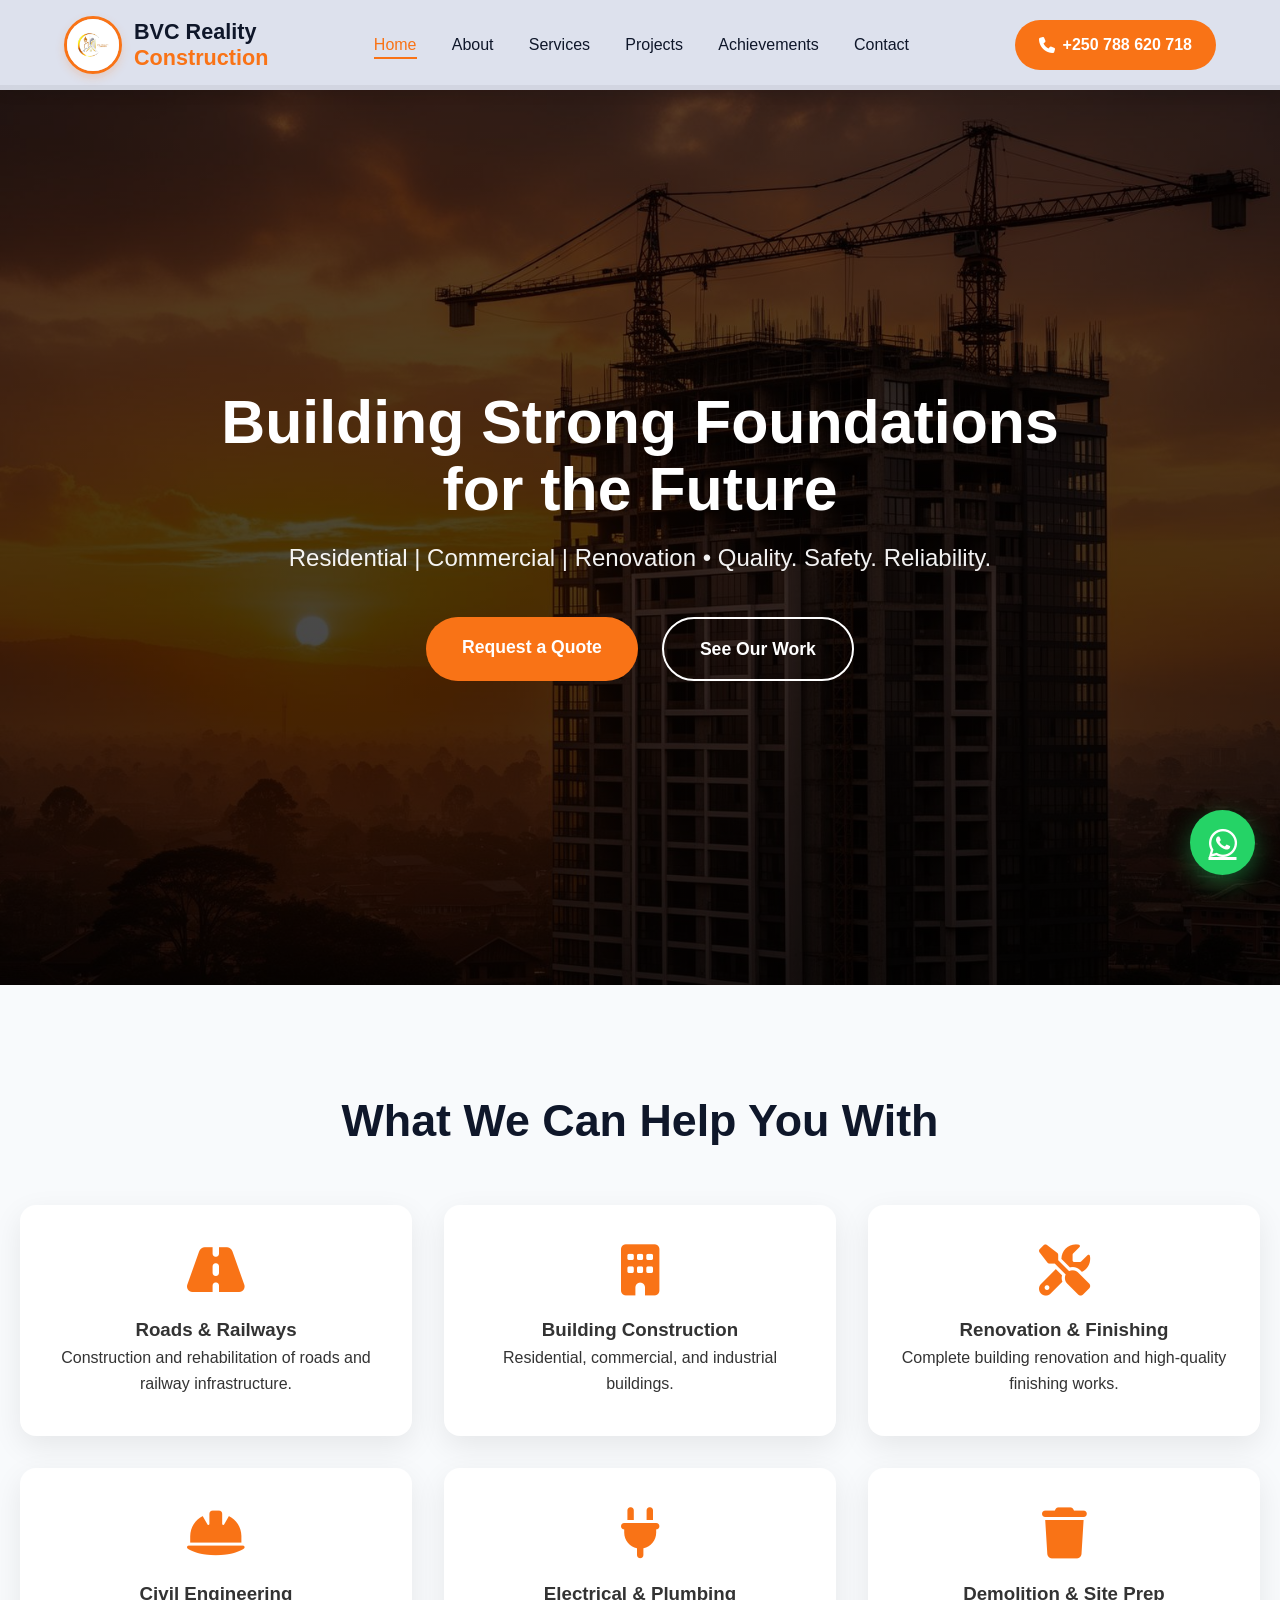
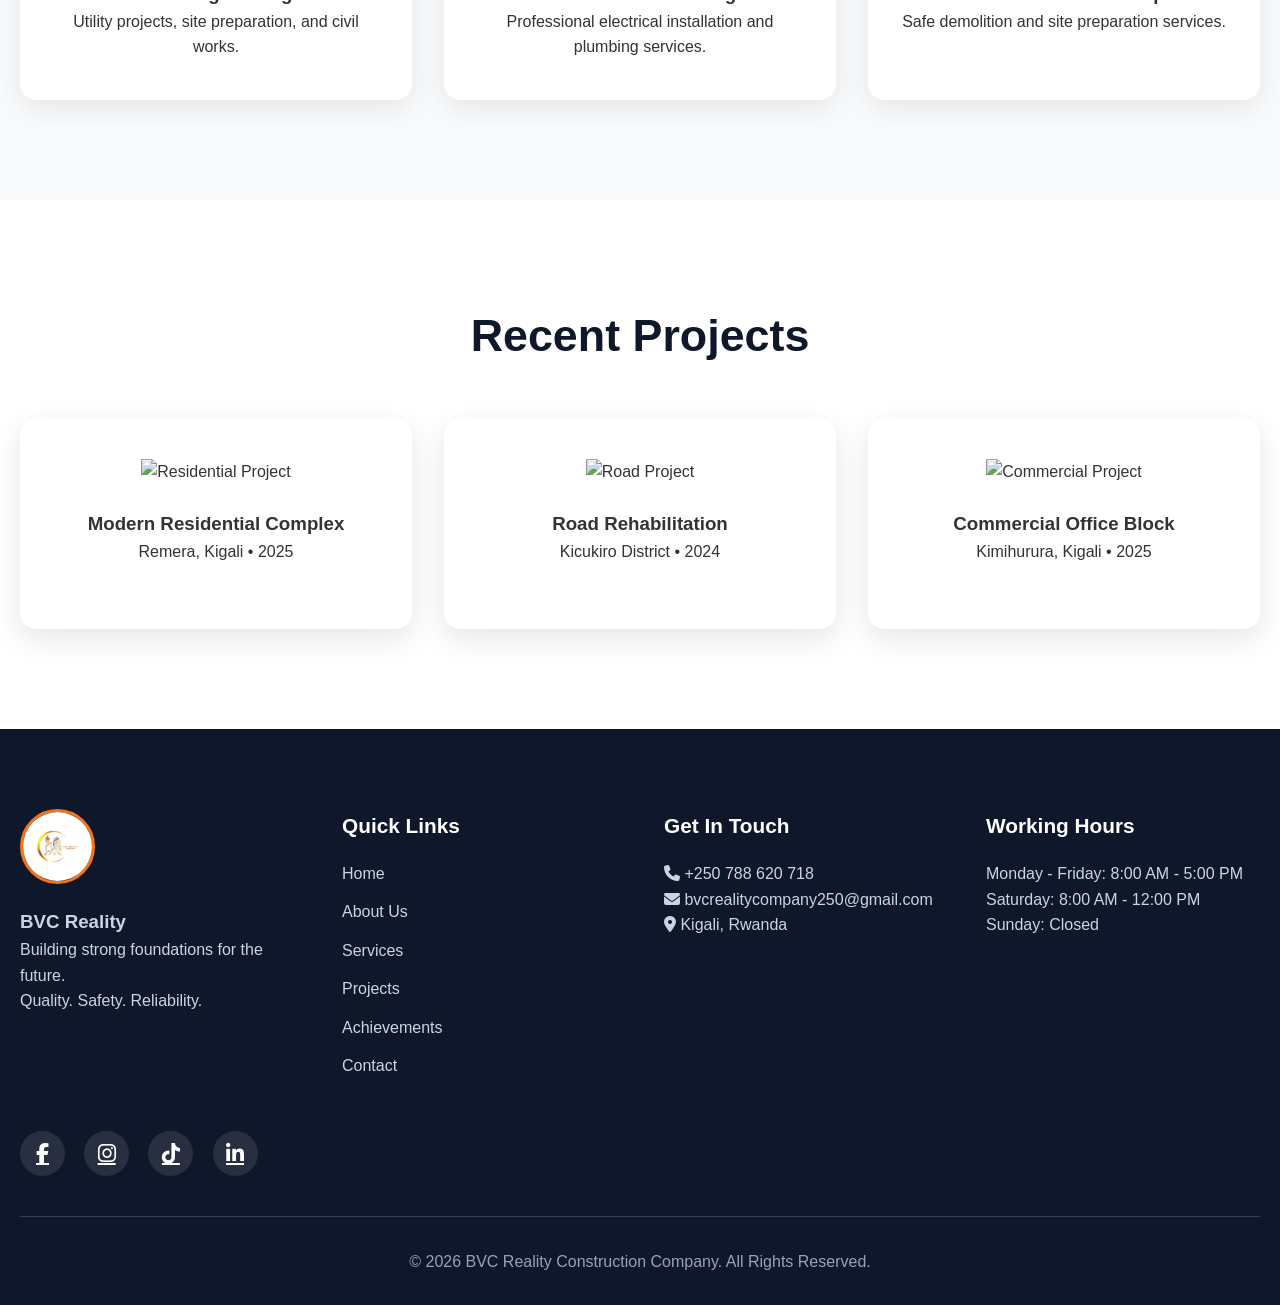
==== index.html @ ac08d786 "first commit" ====
<!DOCTYPE html>
<html lang="en">
<head>
  <meta charset="UTF-8">
  <meta name="viewport" content="width=device-width, initial-scale=1.0">
  <title>BVC Reality | Building Strong Foundations</title>
  <link rel="stylesheet" href="style.css">
  <link rel="stylesheet" href="https://cdnjs.cloudflare.com/ajax/libs/font-awesome/6.6.0/css/all.min.css">
  <style>
    :root {
      /* --primary: #f97316;
      --dark: #111827; */
    }
  </style>
</head>
<body>

  <!-- Navbar -->
  <nav class="navbar">
    <div class="nav-container">
      
      <!-- Logo + Company Name -->
<div class="logo-container">
  <div class="logo">
    <img src="helo.jpeg" alt="BVC Reality Logo">
  </div>
  <div class="company-name">
    BVC Reality<br>
    <span>Construction</span>
  </div>
</div>

      <!-- Menu -->
      <ul class="nav-links">
        <li><a href="#" class="active">Home</a></li>
        <li><a href="about.html">About</a></li>
        <li><a href="services.html">Services</a></li>
        <li><a href="projects.html">Projects</a></li>
        <li><a href="achievements.html">Achievements</a></li>
        <li><a href="contact.html">Contact</a></li>
      </ul>

      <!-- Call Button -->
      <div class="nav-actions">
        <a href="tel:+250788620718" class="call-btn">
          <i class="fas fa-phone"></i> +250 788 620 718
        </a>
      </div>

      <!-- Hamburger -->
      <div class="hamburger">
        <i class="fas fa-bars"></i>
      </div>
    </div>
  </nav>

  <!-- Hero Section -->
  <header class="hero">
    <div class="hero-overlay"></div>
    <div class="hero-content">
      <h1>Building Strong Foundations<br>for the Future</h1>
      <p class="slogan">Residential | Commercial | Renovation • Quality. Safety. Reliability.</p>
      
      <div class="hero-buttons">
        <a href="contact.html" class="btn primary">Request a Quote</a>
        <a href="#projects" class="btn secondary">See Our Work</a>
      </div>
    </div>

    <!-- Floating WhatsApp -->
    <a href="https://wa.me/250788620718" target="_blank" class="floating-whatsapp">
      <i class="fab fa-whatsapp"></i>
    </a>
  </header>

  <!-- What We Do / Services Preview -->
  <section class="services-section">
    <div class="container">
      <h2>What We Can Help You With</h2>
      <div class="services-grid">
        <div class="service-card">
          <i class="fas fa-road"></i>
          <h3>Roads & Railways</h3>
          <p>Construction and rehabilitation of roads and railway infrastructure.</p>
        </div>
        <div class="service-card">
          <i class="fas fa-building"></i>
          <h3>Building Construction</h3>
          <p>Residential, commercial, and industrial buildings.</p>
        </div>
        <div class="service-card">
          <i class="fas fa-tools"></i>
          <h3>Renovation & Finishing</h3>
          <p>Complete building renovation and high-quality finishing works.</p>
        </div>
        <div class="service-card">
          <i class="fas fa-hard-hat"></i>
          <h3>Civil Engineering</h3>
          <p>Utility projects, site preparation, and civil works.</p>
        </div>
        <div class="service-card">
          <i class="fas fa-plug"></i>
          <h3>Electrical & Plumbing</h3>
          <p>Professional electrical installation and plumbing services.</p>
        </div>
        <div class="service-card">
          <i class="fas fa-trash"></i>
          <h3>Demolition & Site Prep</h3>
          <p>Safe demolition and site preparation services.</p>
        </div>
      </div>
    </div>
  </section>

  <!-- Recent Projects -->
  <section id="projects" class="projects-section">
    <div class="container">
      <h2>Recent Projects</h2>
      <div class="projects-grid">
        <div class="project-card">
          <img src="https://source.unsplash.com/600x400/?building" alt="Residential Project">
          <div class="project-info">
            <h3>Modern Residential Complex</h3>
            <p>Remera, Kigali • 2025</p>
          </div>
        </div>
        <div class="project-card">
          <img src="https://source.unsplash.com/600x400/?road" alt="Road Project">
          <div class="project-info">
            <h3>Road Rehabilitation</h3>
            <p>Kicukiro District • 2024</p>
          </div>
        </div>
        <div class="project-card">
          <img src="https://source.unsplash.com/600x400/?office" alt="Commercial Project">
          <div class="project-info">
            <h3>Commercial Office Block</h3>
            <p>Kimihurura, Kigali • 2025</p>
          </div>
        </div>
      </div>
    </div>
  </section>

  <!-- Footer -->
  <footer>
    <div class="container">
      <div class="footer-grid">
        <!-- Logo & Info -->
        <div class="footer-col">
          <img src="helo.jpeg" alt="BVC Reality Logo" class="footer-logo">
          <h3>BVC Reality</h3>
          <p>Building strong foundations for the future.<br>Quality. Safety. Reliability.</p>
        </div>

        <!-- Quick Links -->
        <div class="footer-col">
          <h4>Quick Links</h4>
          <a href="#">Home</a>
          <a href="about.html">About Us</a>
          <a href="services.html">Services</a>
          <a href="projects.html">Projects</a>
          <a href="achievements.html">Achievements</a>
          <a href="contact.html">Contact</a>
        </div>

        <!-- Get In Touch -->
        <div class="footer-col">
          <h4>Get In Touch</h4>
          <p><i class="fas fa-phone"></i> +250 788 620 718</p>
          <p><i class="fas fa-envelope"></i> bvcrealitycompany250@gmail.com</p>
          <p><i class="fas fa-map-marker-alt"></i> Kigali, Rwanda</p>
        </div>

        <!-- Working Hours -->
        <div class="footer-col">
          <h4>Working Hours</h4>
          <p>Monday - Friday: 8:00 AM - 5:00 PM</p>
          <p>Saturday: 8:00 AM - 12:00 PM</p>
          <p>Sunday: Closed</p>
        </div>
      </div>

      <!-- Social Media -->
      <div class="social-media">
        <a href="#" target="_blank"><i class="fab fa-facebook-f"></i></a>
        <a href="#" target="_blank"><i class="fab fa-instagram"></i></a>
        <a href="#" target="_blank"><i class="fab fa-tiktok"></i></a>
        <a href="#" target="_blank"><i class="fab fa-linkedin-in"></i></a>
      </div>

      <div class="footer-bottom">
        <p>&copy; 2026 BVC Reality Construction Company. All Rights Reserved.</p>
      </div>
    </div>
  </footer>

  <script src="script.js"></script>
</body>
</html>
---- style.css ----
* {
  margin: 0;
  padding: 0;
  box-sizing: border-box;
}

:root {
  --primary: #f97316;
  --dark: #0f172a;
  --light: #f8fafc;
}

body {
  font-family: 'Segoe UI', Tahoma, Geneva, Verdana, sans-serif;
  line-height: 1.6;
  color: #333;
  overflow-x: hidden;
}

/* ====================== NAVBAR ====================== */
.navbar {
  background: white;
  box-shadow: 0 2px 15px rgba(0, 0, 0, 0.08);
  position: fixed;
  width: 100%;
  top: 0;
  z-index: 1000;
  padding: 1rem 5%;
  transition: all 0.3s;
}

.nav-container {
  max-width: 1400px;
  margin: 0 auto;
  display: flex;
  align-items: center;
  justify-content: space-between;
}

/* Logo + Company Name */
.logo-container {
  display: flex;
  align-items: center;
  gap: 12px;
}

.logo {
  width: 58px;
  height: 58px;
  border-radius: 50%;
  overflow: hidden;
  border: 3px solid var(--primary);
  flex-shrink: 0;
  box-shadow: 0 4px 10px rgba(249, 115, 22, 0.2);
}

.logo img {
  width: 100%;
  height: 100%;
  object-fit: cover;
}

.company-name {
  font-size: 1.35rem;
  font-weight: 700;
  color: var(--dark);
  line-height: 1.2;
}

.company-name span {
  color: var(--primary);
  font-weight: 700;
}

/* Navigation Links */
.nav-links {
  display: flex;
  gap: 2.2rem;
  list-style: none;
}

.nav-links a {
  color: var(--dark);
  text-decoration: none;
  font-weight: 500;
  transition: color 0.3s;
  position: relative;
}

.nav-links a:hover,
.nav-links a.active {
  color: var(--primary);
}

.nav-links a::after {
  content: '';
  position: absolute;
  width: 0;
  height: 2px;
  bottom: -6px;
  left: 0;
  background: var(--primary);
  transition: width 0.3s;
}

.nav-links a:hover::after,
.nav-links a.active::after {
  width: 100%;
}

/* Call Button */
.call-btn {
  background: var(--primary);
  color: white;
  padding: 12px 24px;
  border-radius: 50px;
  text-decoration: none;
  font-weight: 600;
  display: flex;
  align-items: center;
  gap: 8px;
  transition: all 0.3s;
}

.call-btn:hover {
  background: #ea580c;
  transform: translateY(-2px);
}

.hamburger {
  display: none;
  font-size: 1.8rem;
  color: var(--dark);
  cursor: pointer;
}

/* ====================== HERO SECTION ====================== */
.hero {
  height: 100vh;
  background: linear-gradient(rgba(0,0,0,0.65), rgba(0,0,0,0.75)), 
              url('hero-construction.jpg') center/cover no-repeat;
  display: flex;
  align-items: center;
  justify-content: center;
  text-align: center;
  color: white;
  position: relative;
  margin-top: 85px;
}

.hero-content {
  max-width: 900px;
  padding: 0 20px;
  animation: fadeInUp 1.2s ease forwards;
}

.hero h1 {
  font-size: 3.8rem;
  line-height: 1.1;
  margin-bottom: 1rem;
  font-weight: 700;
}

.slogan {
  font-size: 1.5rem;
  margin-bottom: 2.5rem;
  opacity: 0.95;
}

.hero-buttons {
  display: flex;
  gap: 1.5rem;
  justify-content: center;
  flex-wrap: wrap;
}

.btn {
  padding: 16px 36px;
  border-radius: 50px;
  font-size: 1.1rem;
  font-weight: 600;
  text-decoration: none;
  transition: all 0.4s;
}

.primary {
  background: var(--primary);
  color: white;
}

.primary:hover {
  background: #ea580c;
  transform: translateY(-5px);
  box-shadow: 0 10px 25px rgba(249, 115, 22, 0.4);
}

.secondary {
  border: 2px solid white;
  color: white;
}

.secondary:hover {
  background: white;
  color: var(--dark);
}

/* ====================== SECTIONS ====================== */
section {
  padding: 100px 0;
}

.container {
  max-width: 1300px;
  margin: 0 auto;
  padding: 0 20px;
}

h2 {
  font-size: 2.8rem;
  text-align: center;
  margin-bottom: 3rem;
  color: var(--dark);
}

/* Services & Projects remain same as before */
.services-section {
  background: #f8fafc;
}

.services-grid, .projects-grid {
  display: grid;
  grid-template-columns: repeat(auto-fit, minmax(320px, 1fr));
  gap: 2rem;
}

.service-card, .project-card {
  background: white;
  padding: 2.5rem 1.8rem;
  border-radius: 16px;
  text-align: center;
  box-shadow: 0 10px 30px rgba(0,0,0,0.08);
  transition: all 0.4s;
}

.service-card:hover {
  transform: translateY(-15px);
  box-shadow: 0 20px 40px rgba(249, 115, 22, 0.15);
}

.service-card i {
  font-size: 3.2rem;
  color: var(--primary);
  margin-bottom: 1.2rem;
}

.project-card {
  overflow: hidden;
  box-shadow: 0 10px 30px rgba(0,0,0,0.1);
}

.project-card:hover {
  transform: scale(1.03);
}

.project-card img {
  width: 100%;
  height: 260px;
  object-fit: cover;
}

.project-info {
  padding: 1.5rem;
}

/* ====================== FOOTER ====================== */
footer {
  background: var(--dark);
  color: #cbd5e1;
  padding: 80px 0 30px;
}

.footer-grid {
  display: grid;
  grid-template-columns: repeat(auto-fit, minmax(250px, 1fr));
  gap: 3rem;
}

.footer-logo {
  width: 75px;
  height: 75px;
  border-radius: 50%;
  overflow: hidden;
  border: 3px solid var(--primary);
  margin-bottom: 1rem;
}

.footer-logo img {
  width: 100%;
  height: 100%;
  object-fit: cover;
}

.footer-col h4 {
  color: white;
  margin-bottom: 1.2rem;
  font-size: 1.3rem;
}

.footer-col a {
  color: #cbd5e1;
  text-decoration: none;
  display: block;
  margin-bottom: 0.8rem;
}

.footer-col a:hover {
  color: var(--primary);
}

.social-media {
  display: flex;
  gap: 1.2rem;
  margin: 2.5rem 0;
}

.social-media a {
  width: 45px;
  height: 45px;
  background: rgba(255,255,255,0.1);
  color: white;
  display: flex;
  align-items: center;
  justify-content: center;
  border-radius: 50%;
  font-size: 1.3rem;
  transition: all 0.3s;
}

.social-media a:hover {
  background: var(--primary);
  transform: translateY(-5px);
}

.footer-bottom {
  text-align: center;
  padding-top: 2rem;
  border-top: 1px solid #334155;
  margin-top: 2rem;
  color: #94a3b8;
}

/* Floating WhatsApp */
.floating-whatsapp {
  position: fixed;
  bottom: 25px;
  right: 25px;
  background: #25D366;
  color: white;
  width: 65px;
  height: 65px;
  border-radius: 50%;
  display: flex;
  align-items: center;
  justify-content: center;
  font-size: 2rem;
  box-shadow: 0 8px 25px rgba(37, 211, 102, 0.4);
  z-index: 999;
  transition: all 0.3s;
}

.floating-whatsapp:hover {
  transform: scale(1.15);
}

/* Animations */
@keyframes fadeInUp {
  from { opacity: 0; transform: translateY(60px); }
  to { opacity: 1; transform: translateY(0); }
}

/* Responsive */
@media (max-width: 992px) {
  .hero h1 { font-size: 3.2rem; }
}

@media (max-width: 768px) {
  .nav-links {
    position: fixed;
    top: 85px;
    left: -100%;
    width: 100%;
    height: calc(100vh - 85px);
    background: white;
    flex-direction: column;
    align-items: center;
    justify-content: center;
    gap: 2rem;
    box-shadow: 0 10px 30px rgba(0,0,0,0.2);
    transition: 0.4s ease;
  }

  .nav-links.active {
    left: 0;
  }

  .hamburger {
    display: block;
  }

  .logo-container {
    gap: 8px;
  }

  .company-name {
    font-size: 1.15rem;
  }
}
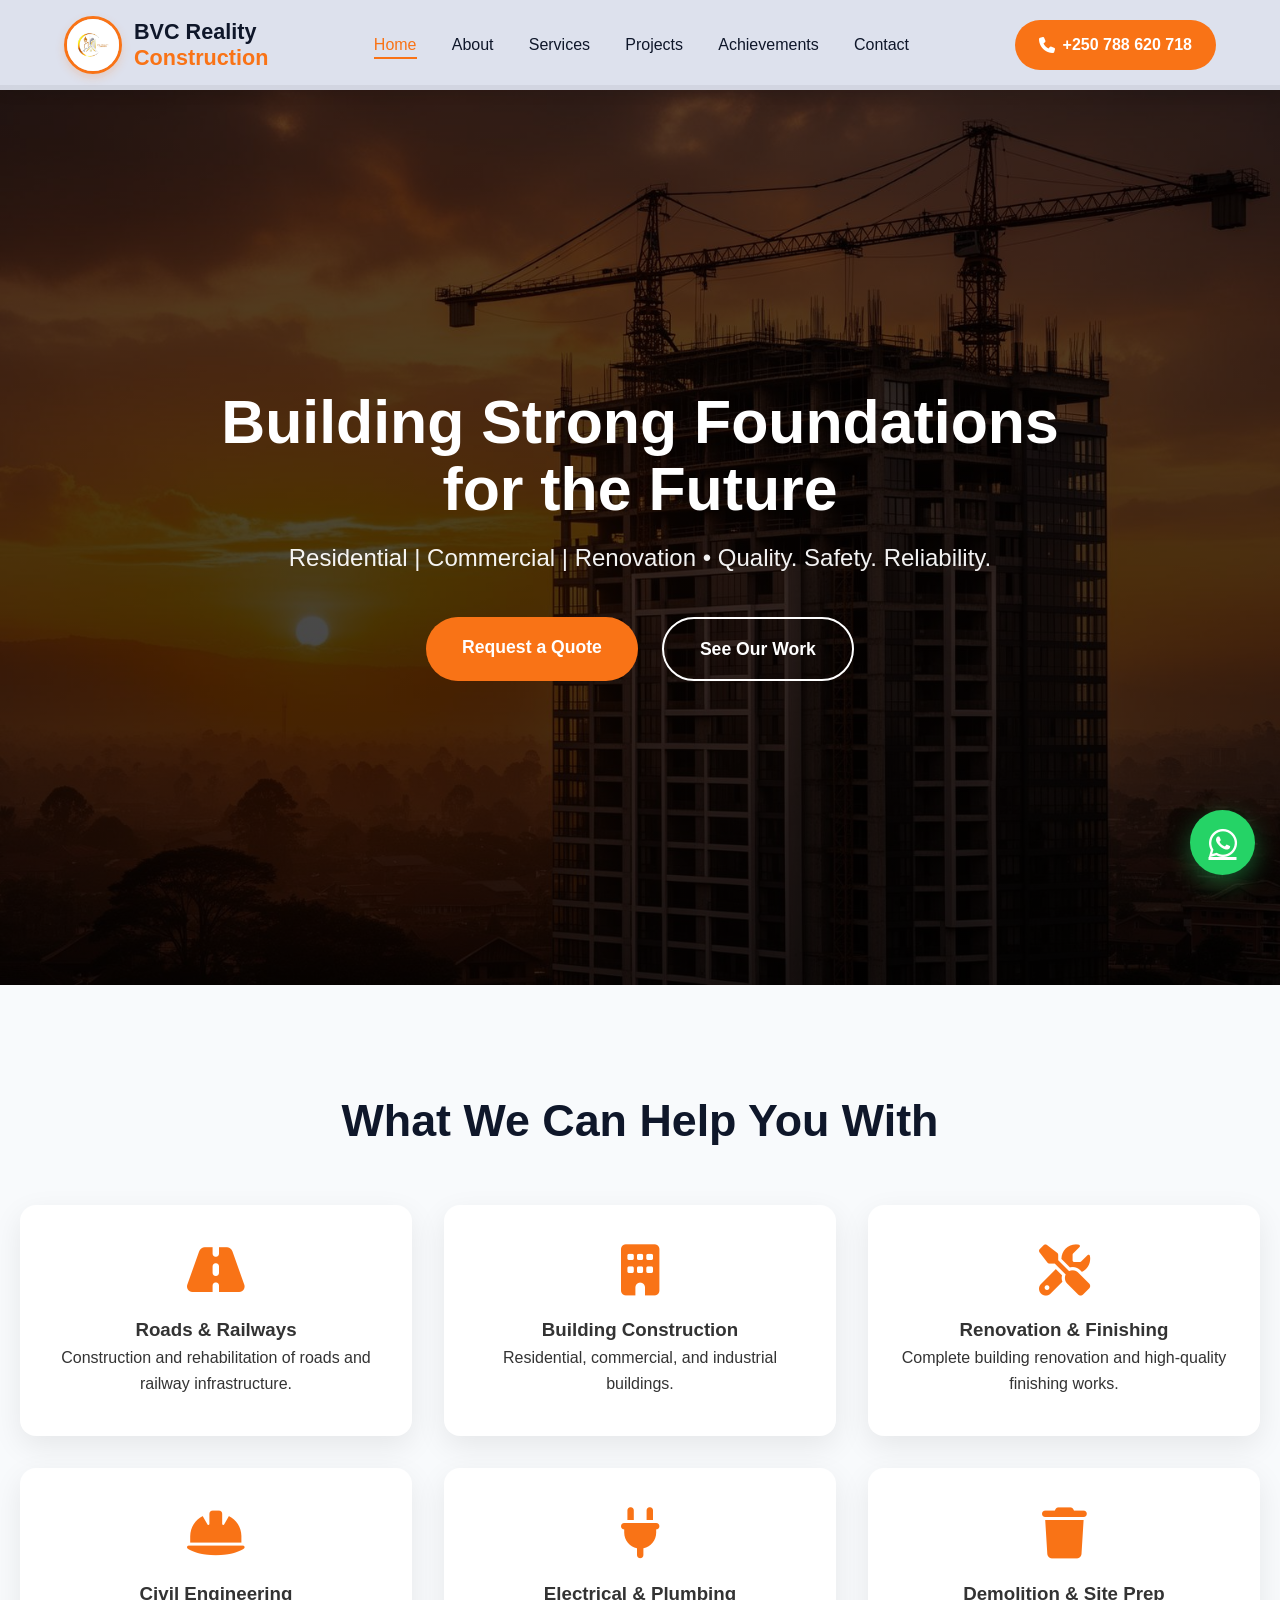
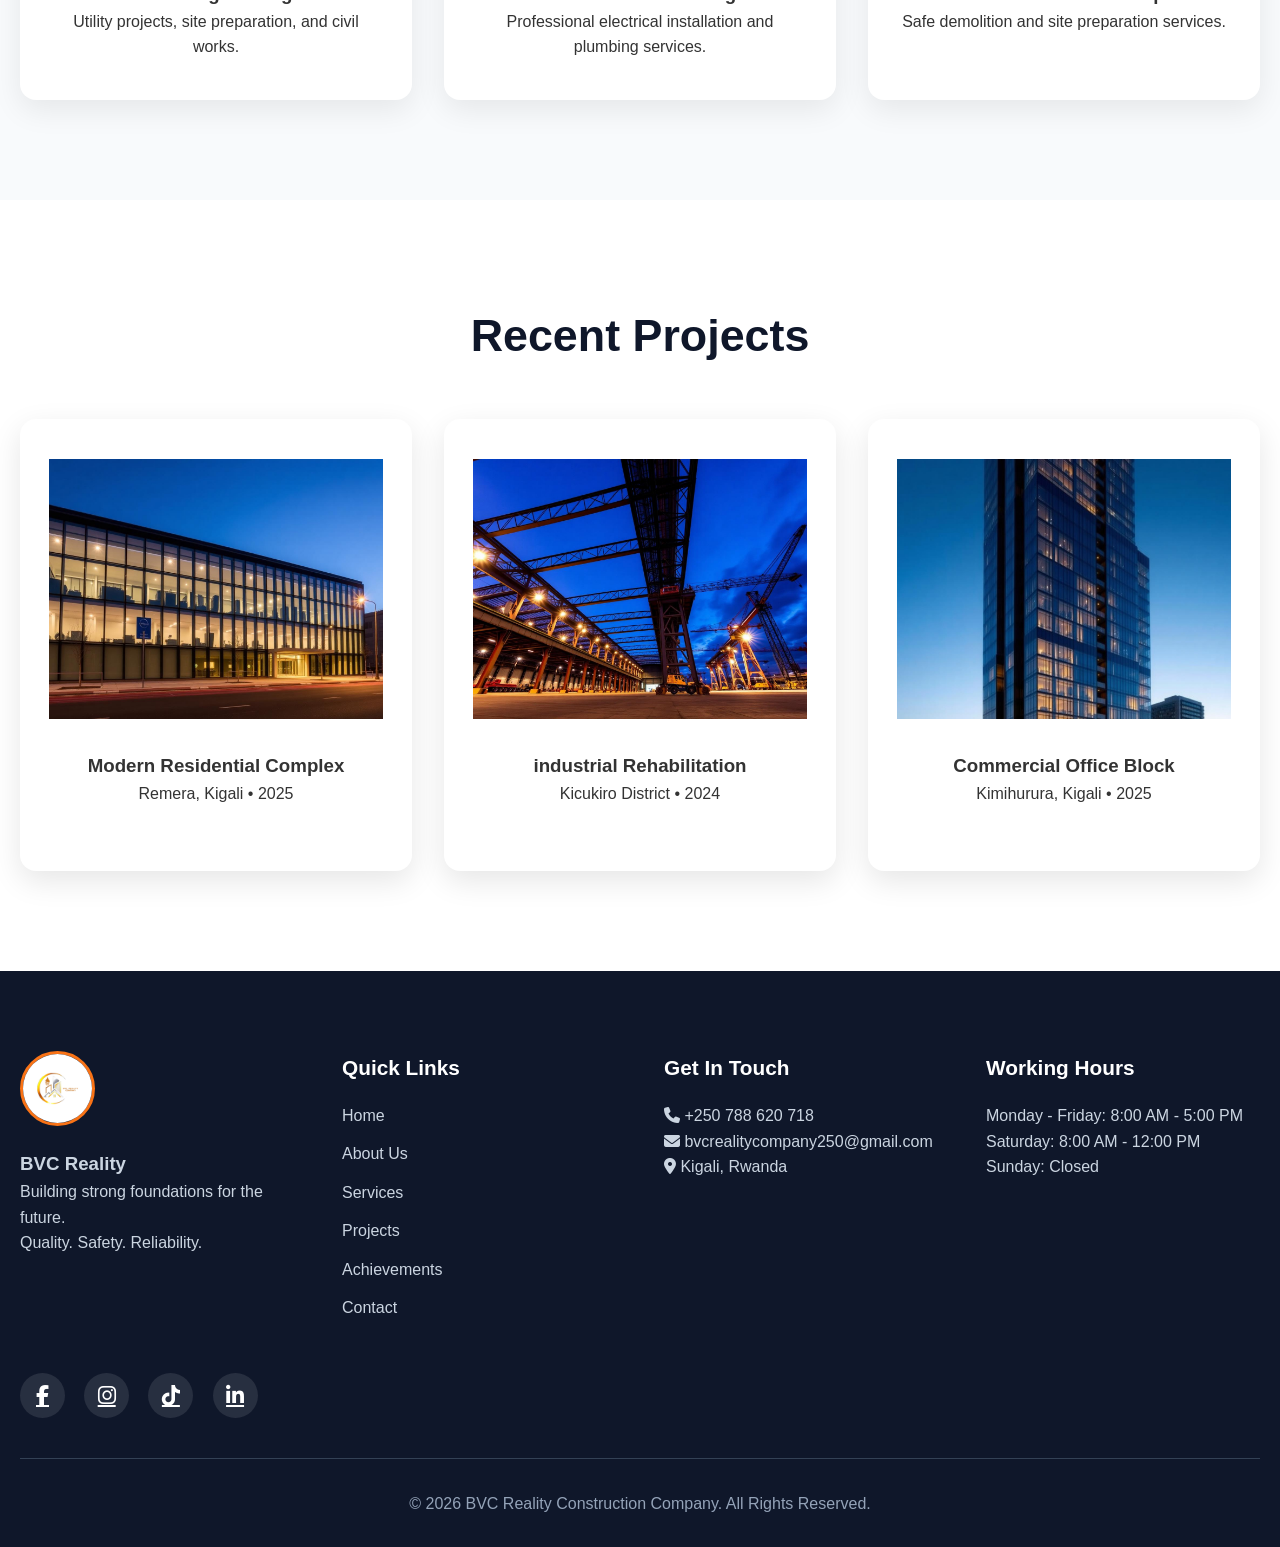
==== commit 0e2919eb: "links and images modification Co-authored-by: Copilot <copilot@github.com>" ====
--- a/index.html
+++ b/index.html
@@ -118,21 +118,21 @@
       <h2>Recent Projects</h2>
       <div class="projects-grid">
         <div class="project-card">
-          <img src="https://source.unsplash.com/600x400/?building" alt="Residential Project">
+          <img src="project-commercial.jpg" alt="Residential Project">
           <div class="project-info">
             <h3>Modern Residential Complex</h3>
             <p>Remera, Kigali • 2025</p>
           </div>
         </div>
         <div class="project-card">
-          <img src="https://source.unsplash.com/600x400/?road" alt="Road Project">
+          <img src="project-industrial.jpg" alt="Road Project">
           <div class="project-info">
-            <h3>Road Rehabilitation</h3>
+            <h3>industrial Rehabilitation</h3>
             <p>Kicukiro District • 2024</p>
           </div>
         </div>
         <div class="project-card">
-          <img src="https://source.unsplash.com/600x400/?office" alt="Commercial Project">
+          <img src="project-residential.jpg" alt="Commercial Project">
           <div class="project-info">
             <h3>Commercial Office Block</h3>
             <p>Kimihurura, Kigali • 2025</p>
@@ -183,10 +183,10 @@
 
       <!-- Social Media -->
       <div class="social-media">
-        <a href="#" target="_blank"><i class="fab fa-facebook-f"></i></a>
-        <a href="#" target="_blank"><i class="fab fa-instagram"></i></a>
-        <a href="#" target="_blank"><i class="fab fa-tiktok"></i></a>
-        <a href="#" target="_blank"><i class="fab fa-linkedin-in"></i></a>
+        <a href="https://www.facebook.com/bvcrealitycompany250"><i class="fab fa-facebook-f"></i></a>
+        <a href="https://www.instagram.com/bvcrealitycompany250/"><i class="fab fa-instagram"></i></a>
+        <a href="https://www.tiktok.com/@user8606277855050?is_from_webapp=1&sender_device=pc"><i class="fab fa-tiktok"></i></a>
+        <a href="https://www.linkedin.com/company/bvcrealitycompany250"><i class="fab fa-linkedin-in"></i></a>
       </div>
 
       <div class="footer-bottom">
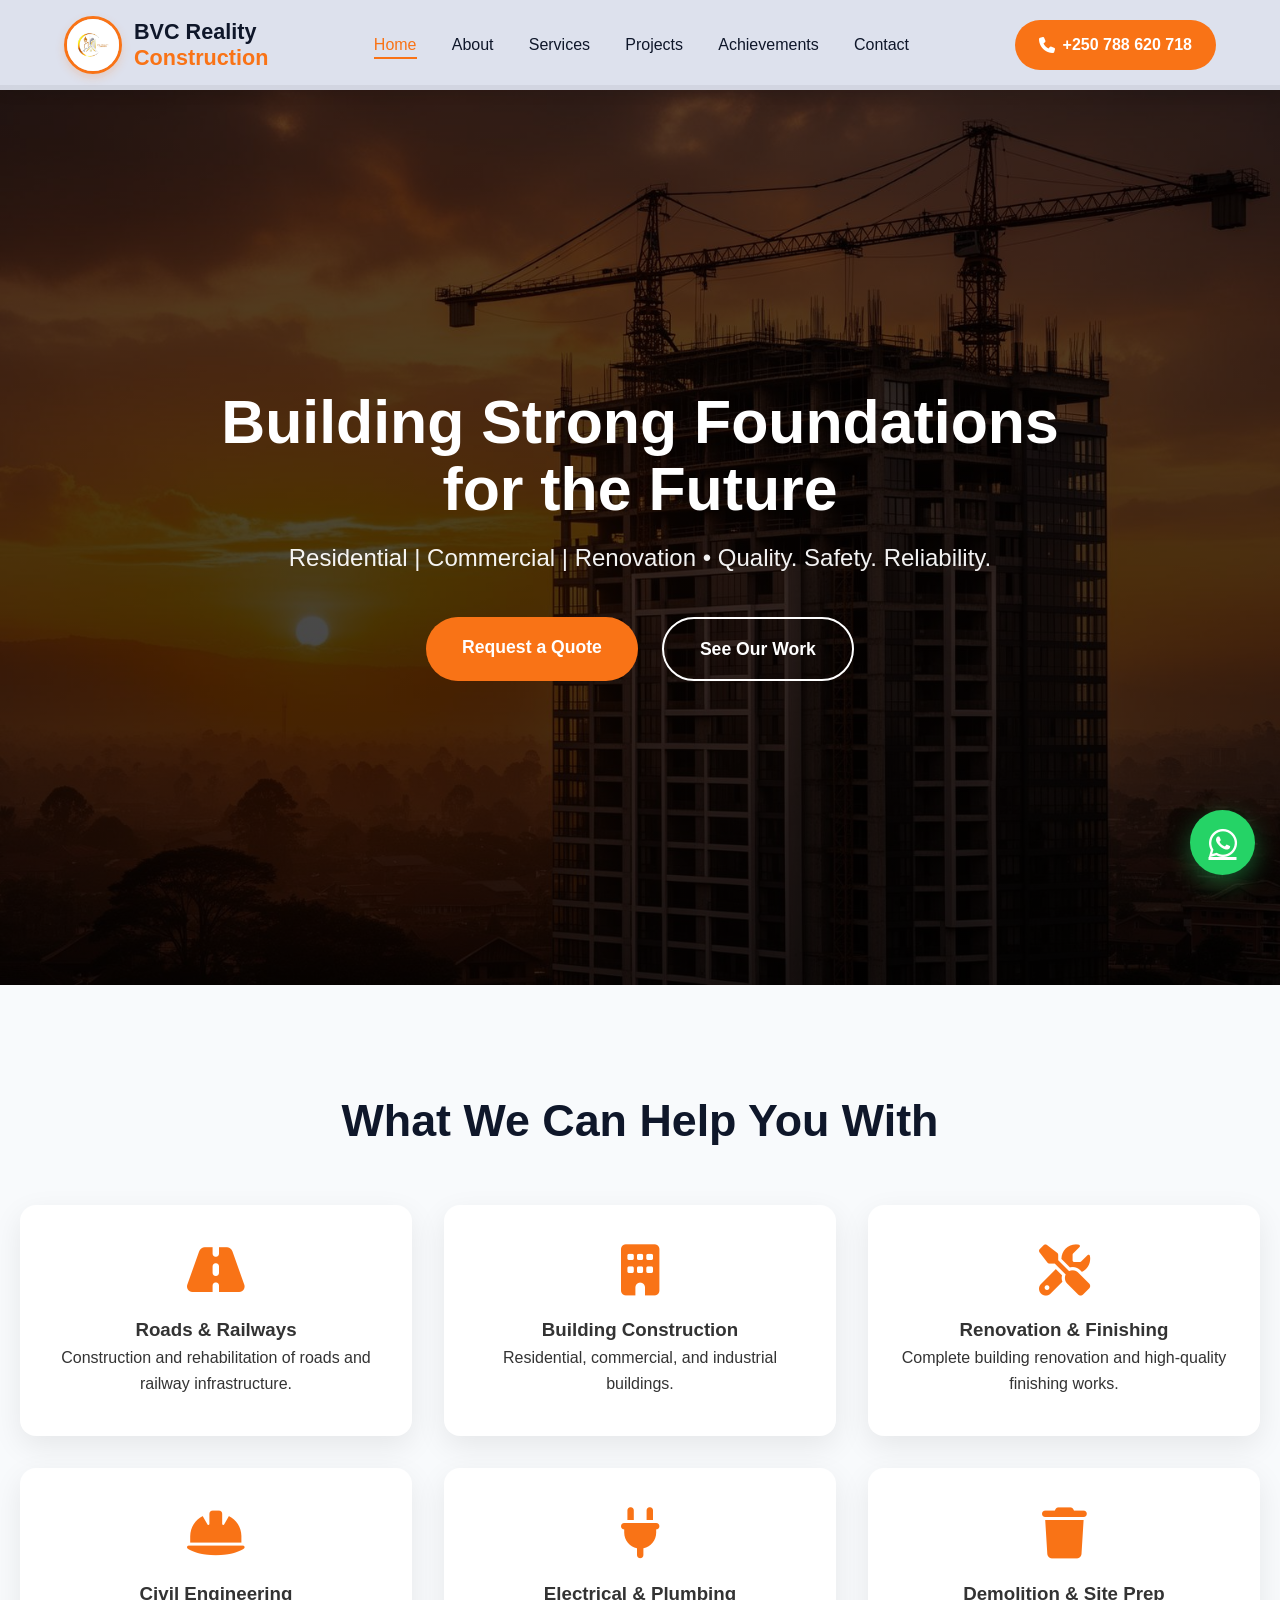
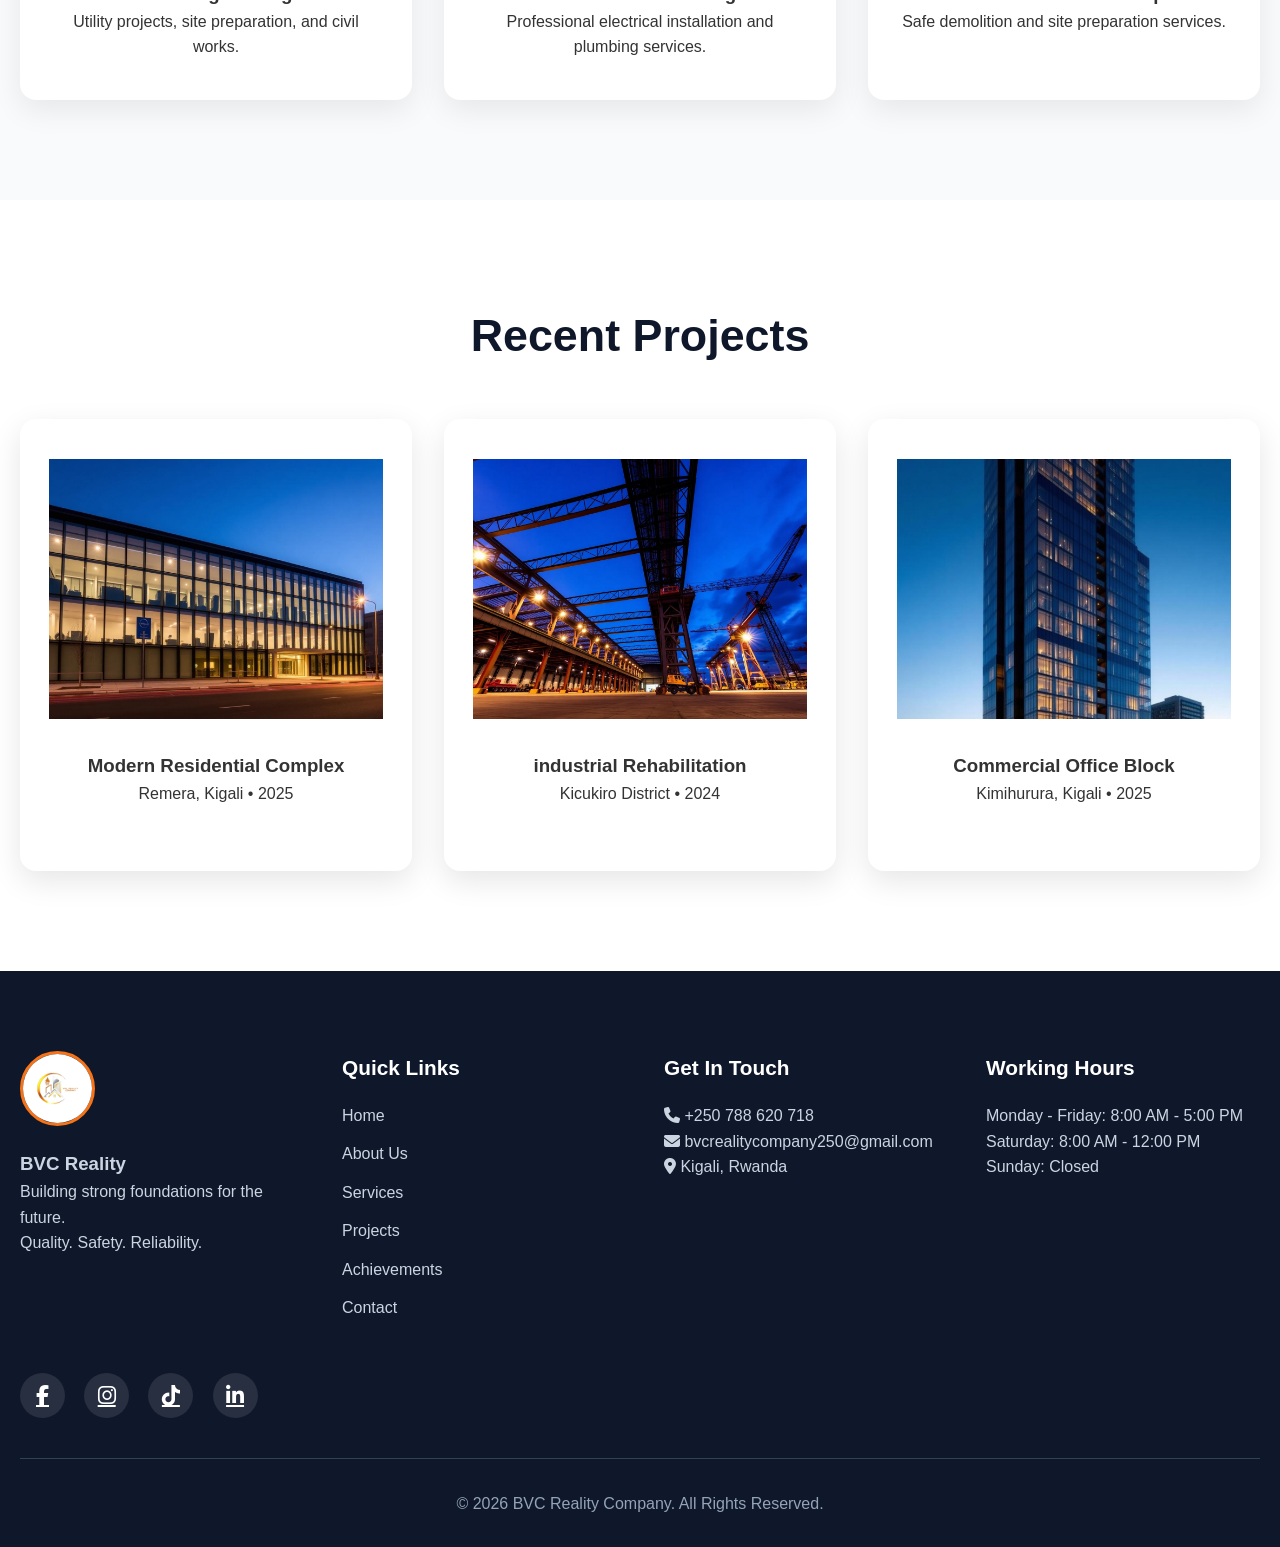
==== commit a0a56b06: "cc" ====
--- a/index.html
+++ b/index.html
@@ -41,11 +41,12 @@
       </ul>
 
       <!-- Call Button -->
-      <div class="nav-actions">
-        <a href="tel:+250788620718" class="call-btn">
-          <i class="fas fa-phone"></i> +250 788 620 718
-        </a>
-      </div>
+     <div class="nav-actions">
+  <a href="tel:+250788620718" class="call-btn">
+    <i class="fas fa-phone"></i>
+    <span class="call-text">+250 788 620 718</span>
+  </a>
+</div>
 
       <!-- Hamburger -->
       <div class="hamburger">
@@ -190,7 +191,7 @@
       </div>
 
       <div class="footer-bottom">
-        <p>&copy; 2026 BVC Reality Construction Company. All Rights Reserved.</p>
+        <p>&copy; 2026 BVC Reality Company. All Rights Reserved.</p>
       </div>
     </div>
   </footer>
--- a/style.css
+++ b/style.css
@@ -118,8 +118,42 @@
   font-weight: 600;
   display: flex;
   align-items: center;
+  justify-content: center;
   gap: 8px;
-  transition: all 0.3s;
+}
+
+/* Tablet */
+@media (max-width: 768px) {
+  .call-btn {
+    padding: 10px 16px;
+    font-size: 14px;
+  }
+
+  .call-btn i {
+    font-size: 16px;
+  }
+
+  .call-text {
+    font-size: 13px;
+  }
+}
+
+/* Mobile */
+@media (max-width: 480px) {
+  .call-btn {
+    width: 45px;
+    height: 45px;
+    padding: 0;
+    border-radius: 50%;
+  }
+
+  .call-text {
+    display: none; /* hide number */
+  }
+
+  .call-btn i {
+    font-size: 18px;
+  }
 }
 
 .call-btn:hover {
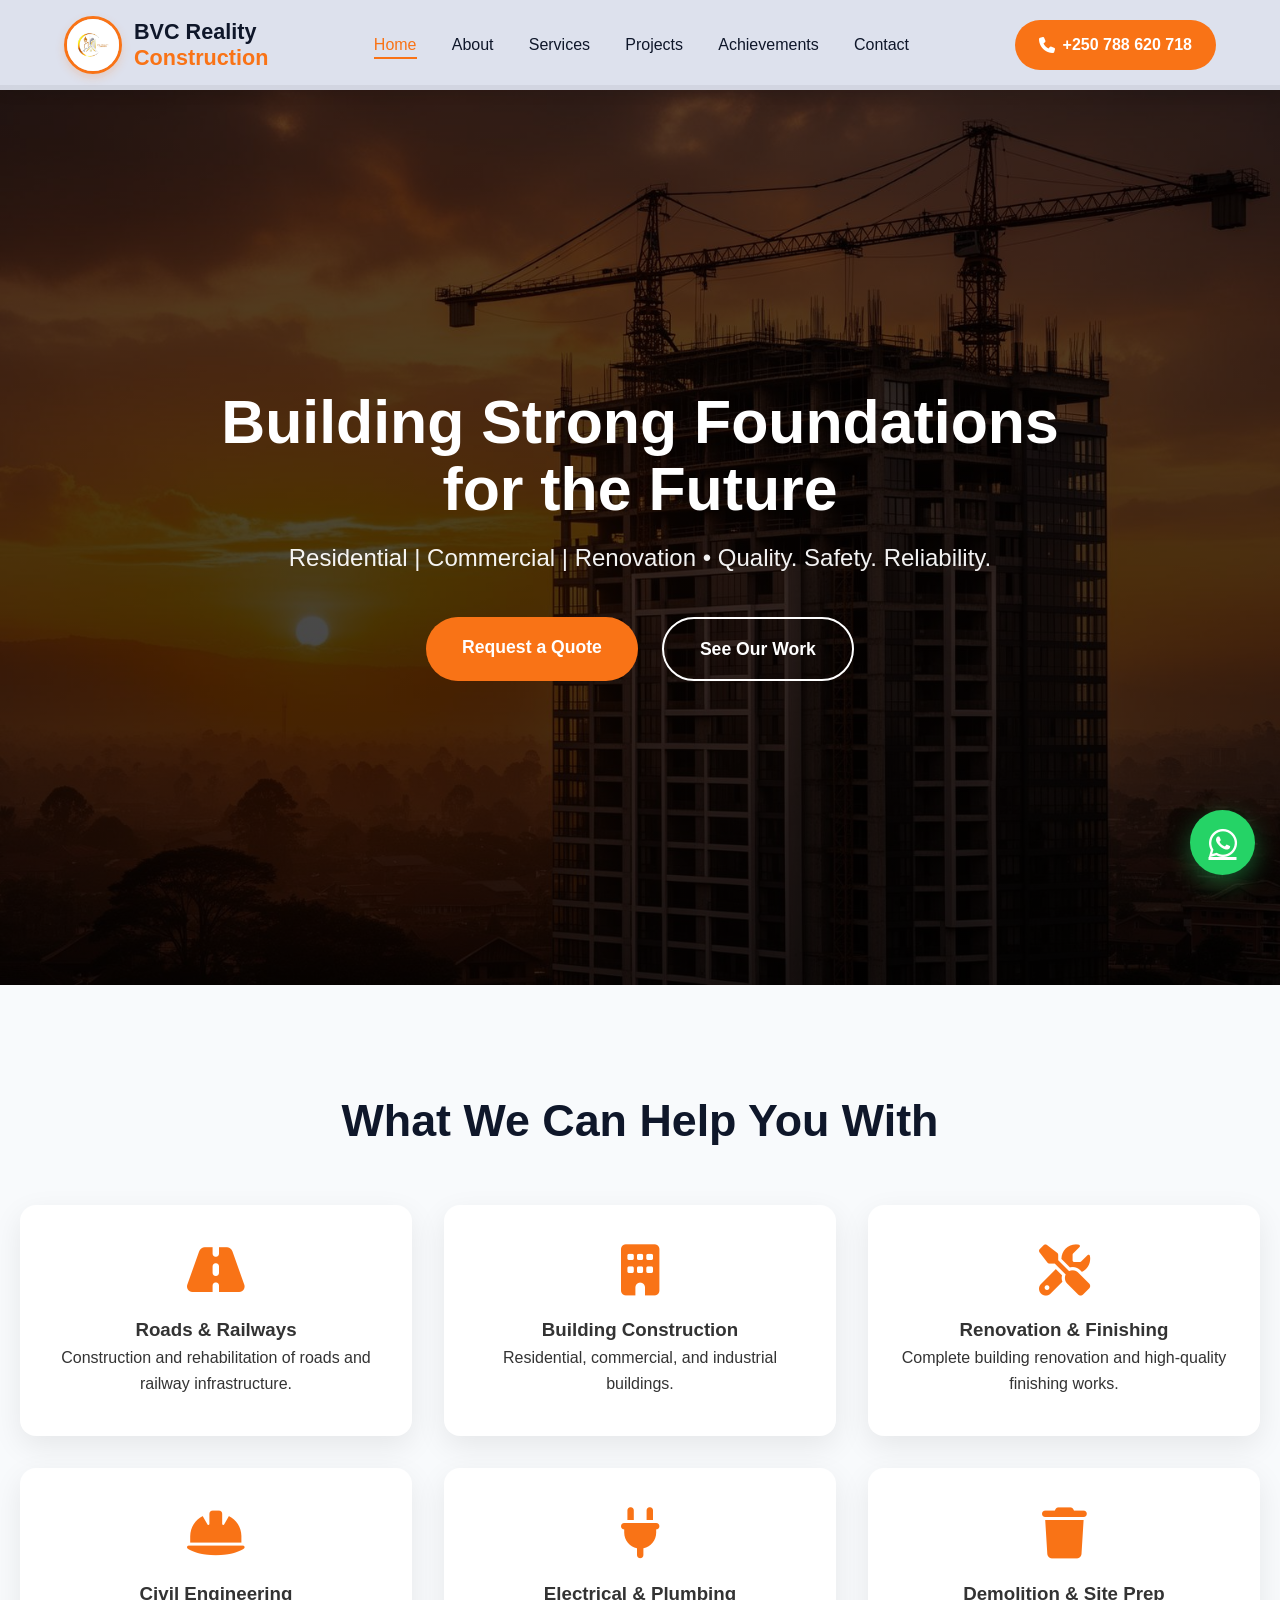
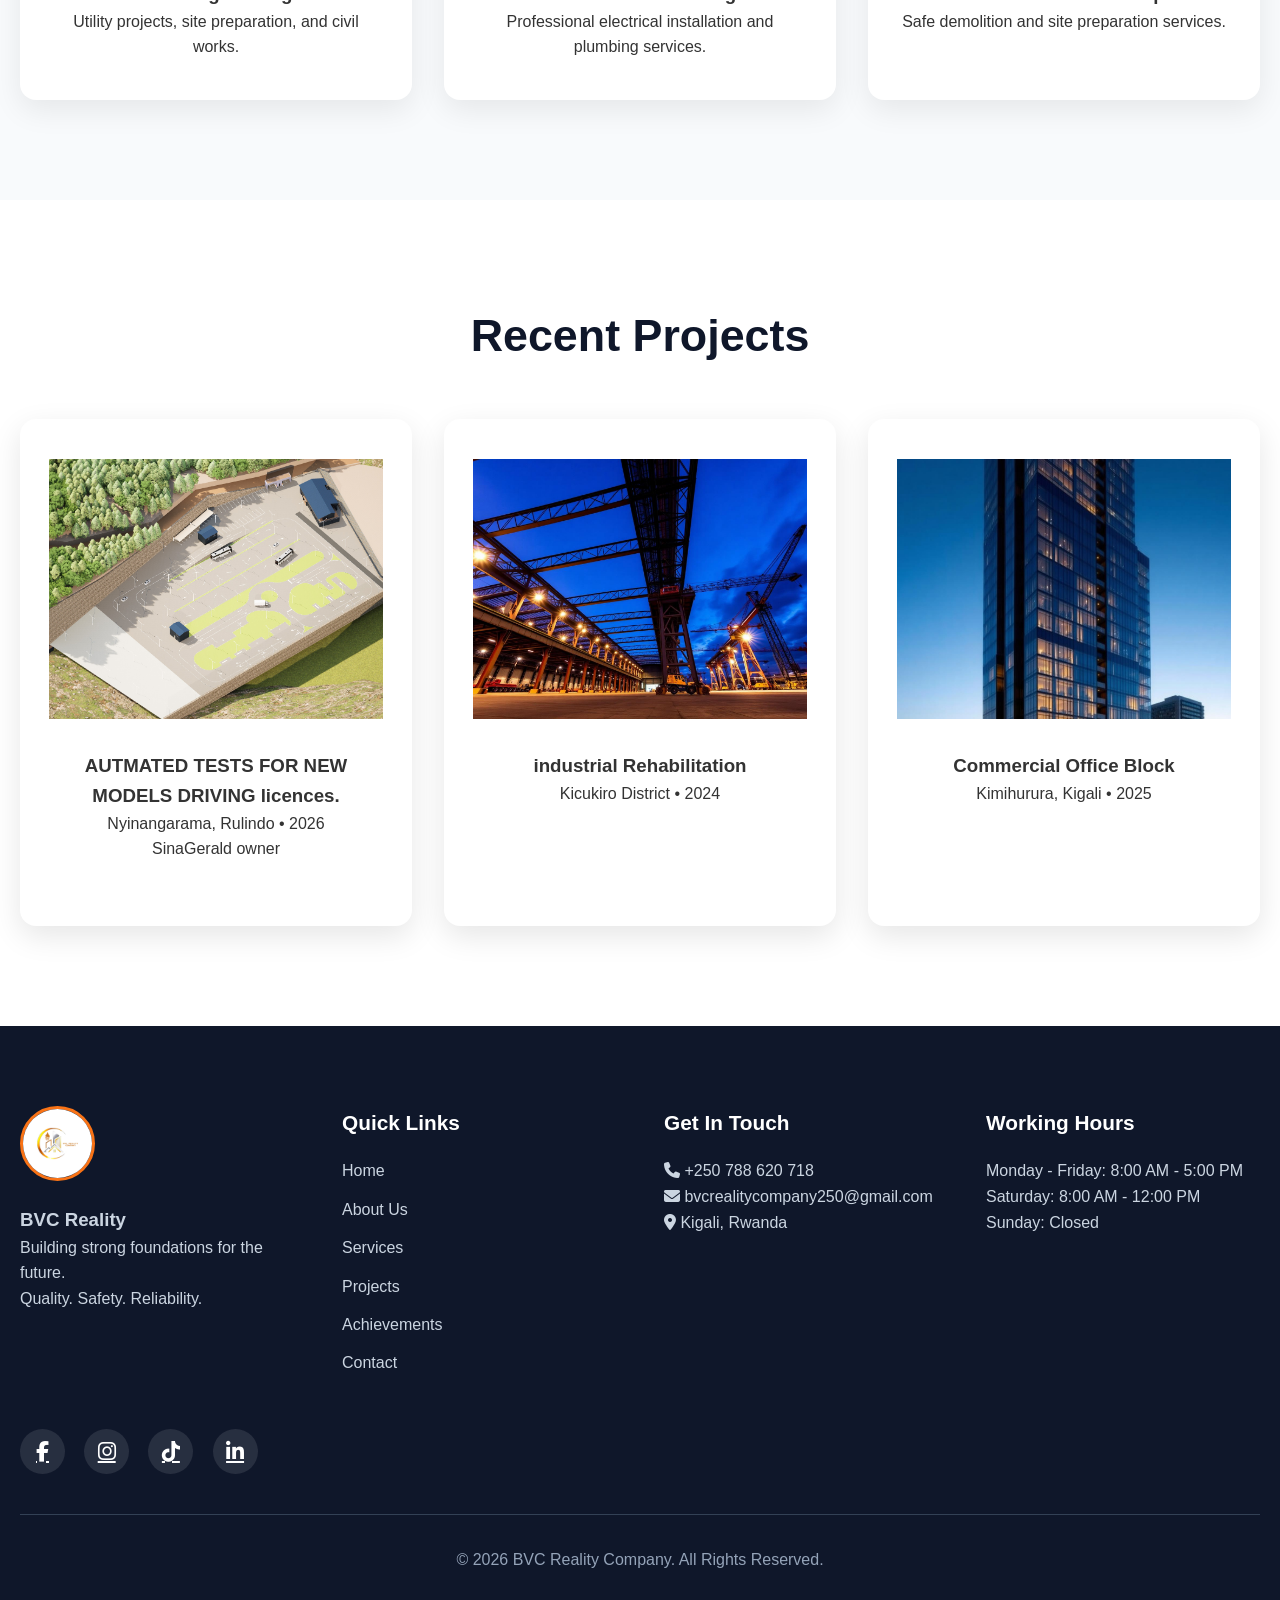
==== commit 0d8a777e: "sinaGerald modofocation" ====
--- a/index.html
+++ b/index.html
@@ -7,15 +7,12 @@
   <link rel="stylesheet" href="style.css">
   <link rel="stylesheet" href="https://cdnjs.cloudflare.com/ajax/libs/font-awesome/6.6.0/css/all.min.css">
   <style>
-    :root {
-      /* --primary: #f97316;
-      --dark: #111827; */
-    }
+ 
   </style>
 </head>
 <body>
 
-  <!-- Navbar -->
+  
   <nav class="navbar">
     <div class="nav-container">
       
@@ -119,10 +116,11 @@
       <h2>Recent Projects</h2>
       <div class="projects-grid">
         <div class="project-card">
-          <img src="project-commercial.jpg" alt="Residential Project">
+          <img src="assets/driving.jpeg" alt="Residential Project">
           <div class="project-info">
-            <h3>Modern Residential Complex</h3>
-            <p>Remera, Kigali • 2025</p>
+            <h3> AUTMATED TESTS FOR NEW MODELS DRIVING licences.</h3>
+            <p>Nyinangarama, Rulindo • 2026</p>
+            <p>SinaGerald owner</p>
           </div>
         </div>
         <div class="project-card">
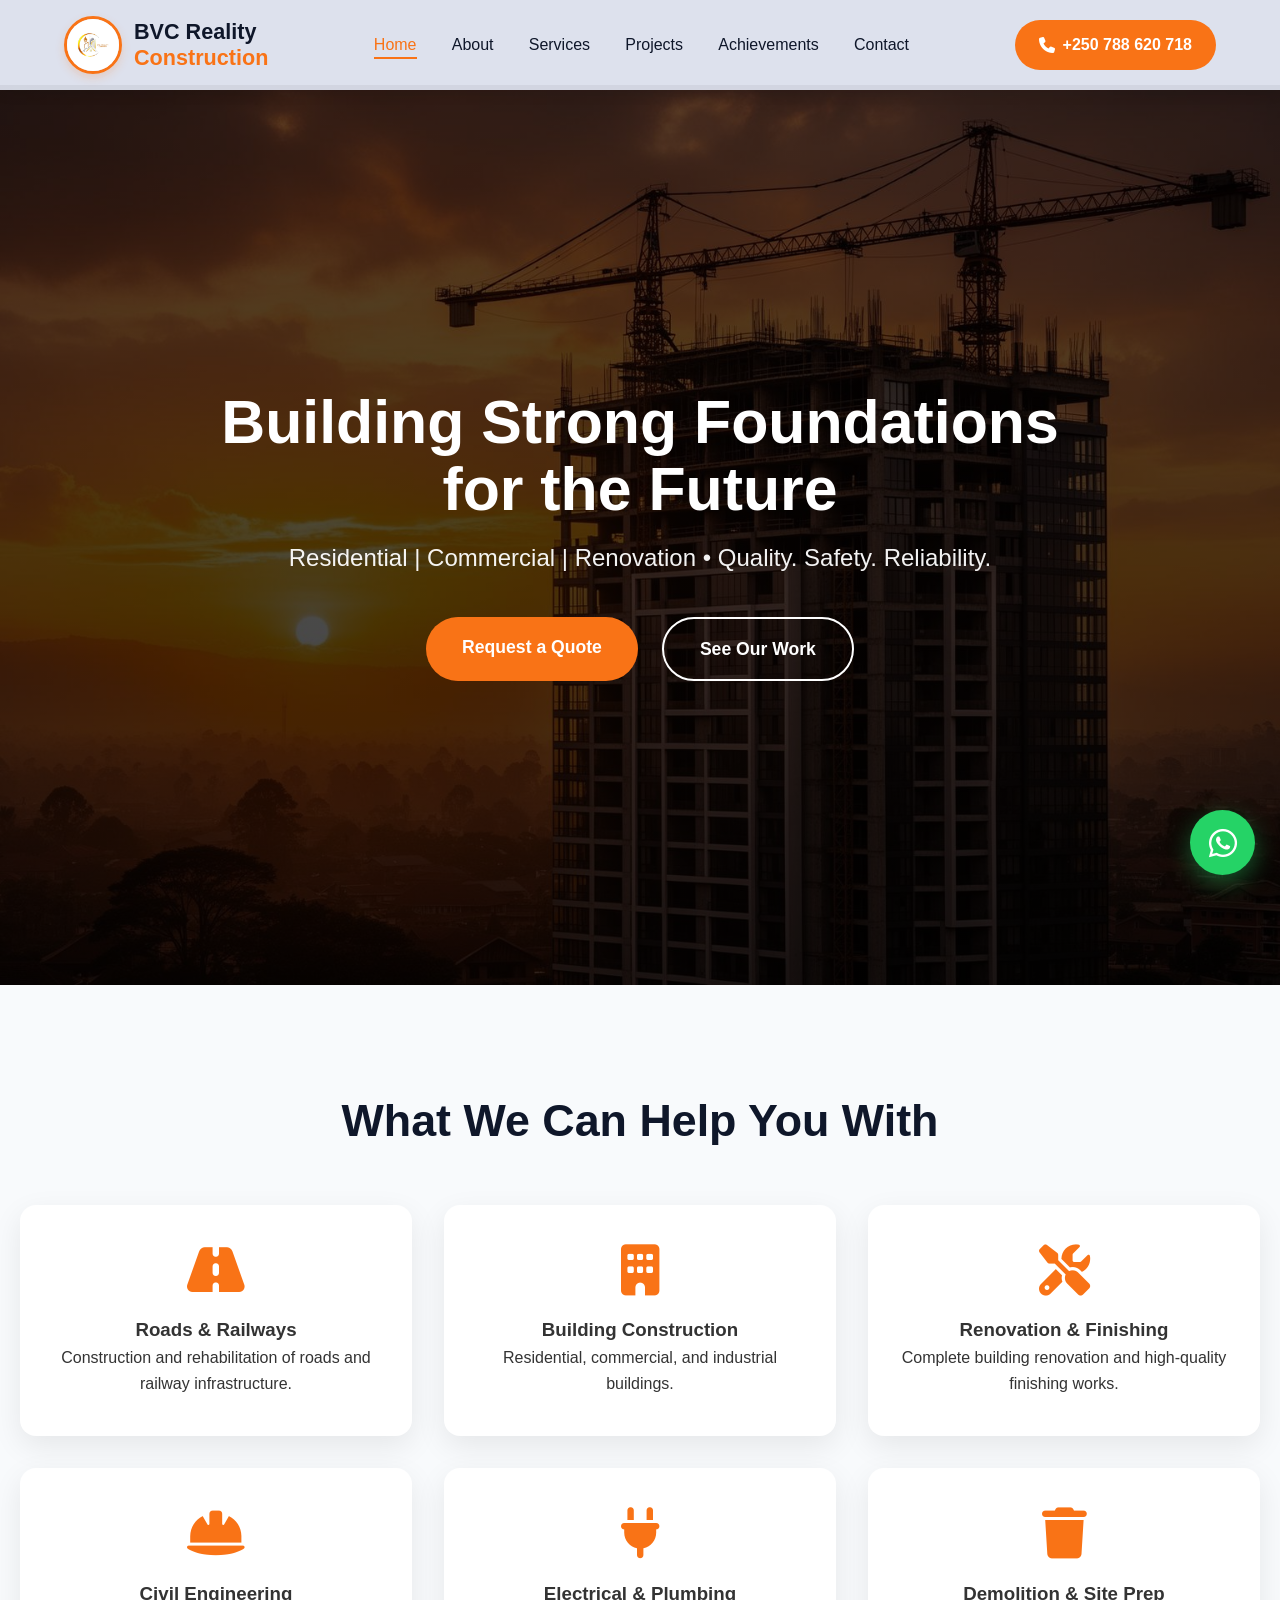
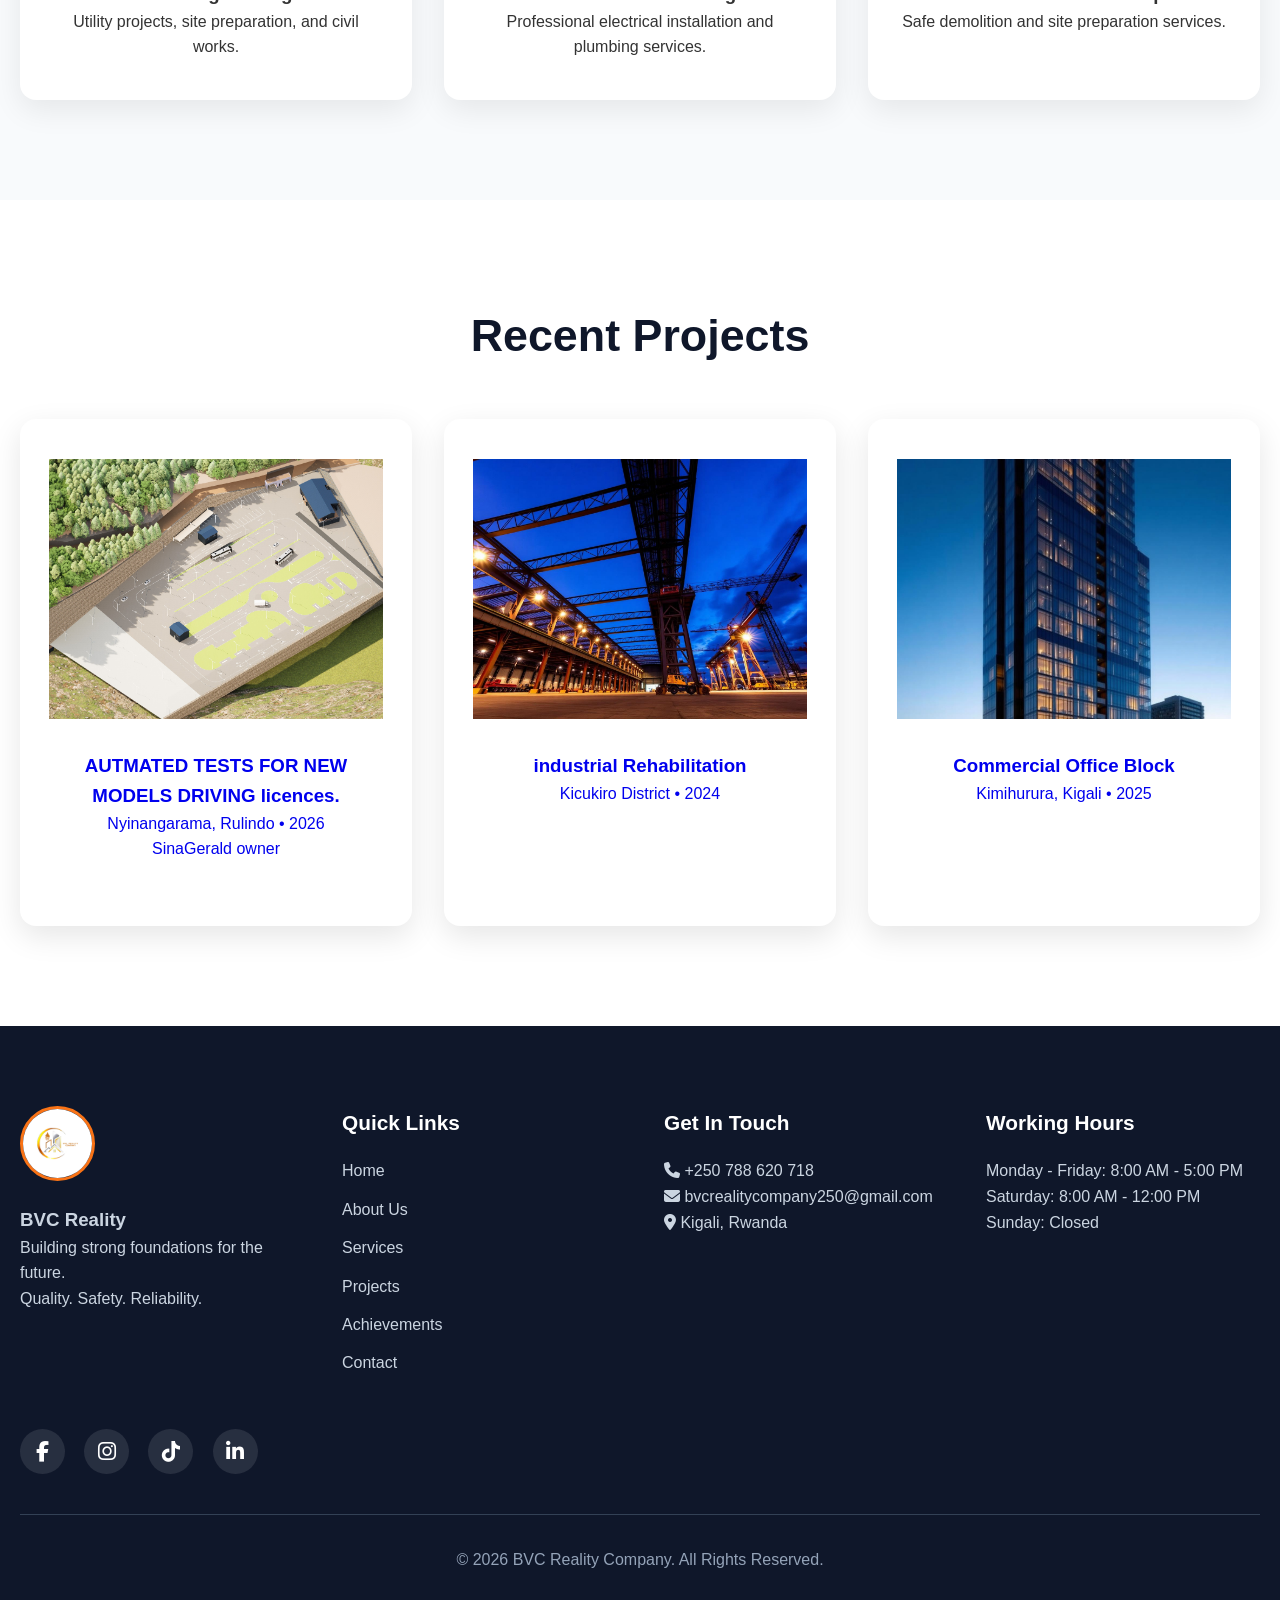
==== commit 31a14d21: "prototype finishing Co-authored-by: Copilot <copilot@github.com>" ====
--- a/index.html
+++ b/index.html
@@ -6,20 +6,18 @@
   <title>BVC Reality | Building Strong Foundations</title>
   <link rel="stylesheet" href="style.css">
   <link rel="stylesheet" href="https://cdnjs.cloudflare.com/ajax/libs/font-awesome/6.6.0/css/all.min.css">
-  <style>
- 
-  </style>
+  <!-- Page styles are in style.css -->
 </head>
-<body>
+<body class="home-page">
 
   
-  <nav class="navbar">
+  <nav class="navbar" role="navigation" aria-label="Main navigation">
     <div class="nav-container">
       
       <!-- Logo + Company Name -->
 <div class="logo-container">
   <div class="logo">
-    <img src="helo.jpeg" alt="BVC Reality Logo">
+    <img src="helo.jpeg" alt="BVC Reality Logo" loading="eager" decoding="async">
   </div>
   <div class="company-name">
     BVC Reality<br>
@@ -29,7 +27,7 @@
 
       <!-- Menu -->
       <ul class="nav-links">
-        <li><a href="#" class="active">Home</a></li>
+        <li><a href="index.html" class="active" aria-current="page">Home</a></li>
         <li><a href="about.html">About</a></li>
         <li><a href="services.html">Services</a></li>
         <li><a href="projects.html">Projects</a></li>
@@ -39,7 +37,7 @@
 
       <!-- Call Button -->
      <div class="nav-actions">
-  <a href="tel:+250788620718" class="call-btn">
+  <a href="tel:+250788620718" class="call-btn" aria-label="Call +250 788 620 718">
     <i class="fas fa-phone"></i>
     <span class="call-text">+250 788 620 718</span>
   </a>
@@ -115,28 +113,28 @@
     <div class="container">
       <h2>Recent Projects</h2>
       <div class="projects-grid">
-        <div class="project-card">
-          <img src="assets/driving.jpeg" alt="Residential Project">
+        <a href="projects.html#project-driving" class="project-card" aria-label="View Automated Driving Licence Testing Center on Projects page">
+          <img src="assets/driving.jpeg" alt="Residential Project" loading="lazy" decoding="async" srcset="assets/driving.jpeg 600w, assets/driving.jpeg 1200w" sizes="(max-width: 768px) 100vw, 33vw">
           <div class="project-info">
             <h3> AUTMATED TESTS FOR NEW MODELS DRIVING licences.</h3>
             <p>Nyinangarama, Rulindo • 2026</p>
             <p>SinaGerald owner</p>
           </div>
-        </div>
-        <div class="project-card">
-          <img src="project-industrial.jpg" alt="Road Project">
+        </a>
+        <a href="projects.html#project-industrial" class="project-card" aria-label="View Industrial Facility Rehabilitation on Projects page">
+          <img src="project-industrial.jpg" alt="Road Project" loading="lazy" decoding="async" srcset="project-industrial.jpg 600w, project-industrial.jpg 1200w" sizes="(max-width: 768px) 100vw, 33vw">
           <div class="project-info">
             <h3>industrial Rehabilitation</h3>
             <p>Kicukiro District • 2024</p>
           </div>
-        </div>
-        <div class="project-card">
-          <img src="project-residential.jpg" alt="Commercial Project">
+        </a>
+        <a href="projects.html#project-office" class="project-card" aria-label="View Commercial Office Block on Projects page">
+          <img src="project-residential.jpg" alt="Commercial Project" loading="lazy" decoding="async" srcset="project-residential.jpg 600w, project-residential.jpg 1200w" sizes="(max-width: 768px) 100vw, 33vw">
           <div class="project-info">
             <h3>Commercial Office Block</h3>
             <p>Kimihurura, Kigali • 2025</p>
           </div>
-        </div>
+        </a>
       </div>
     </div>
   </section>
@@ -147,7 +145,7 @@
       <div class="footer-grid">
         <!-- Logo & Info -->
         <div class="footer-col">
-          <img src="helo.jpeg" alt="BVC Reality Logo" class="footer-logo">
+          <img src="helo.jpeg" alt="BVC Reality Logo" class="footer-logo" loading="lazy" decoding="async">
           <h3>BVC Reality</h3>
           <p>Building strong foundations for the future.<br>Quality. Safety. Reliability.</p>
         </div>
--- a/style.css
+++ b/style.css
@@ -221,6 +221,9 @@
   background: var(--primary);
   color: white;
 }
+a{
+  text-decoration: none;
+}
 
 .primary:hover {
   background: #ea580c;
@@ -383,7 +386,7 @@
   color: #94a3b8;
 }
 
-/* Floating WhatsApp */
+
 .floating-whatsapp {
   position: fixed;
   bottom: 25px;
@@ -448,4 +451,881 @@
   .company-name {
     font-size: 1.15rem;
   }
+}
+
+/* Projects page styles (moved from projects.html) */
+
+/* ===== HERO ===== */
+.projects-hero {
+  height: 75vh;
+  background: linear-gradient(rgba(0,0,0,0.65), rgba(0,0,0,0.75)),
+              url('hero-construction.jpg') center/cover no-repeat;
+  display: flex;
+  align-items: center;
+  justify-content: center;
+  text-align: center;
+  color: white;
+  margin-top: 85px;
+}
+
+.projects-hero h1 {
+  font-size: 3.8rem;
+  margin-bottom: 1rem;
+  animation: fadeInUp 1s ease forwards;
+}
+
+.projects-hero p {
+  font-size: 1.3rem;
+  opacity: 0.9;
+  animation: fadeInUp 1.2s ease forwards;
+}
+
+/* ===== STATS BAR ===== */
+.stats-bar {
+  background: var(--primary);
+  padding: 30px 0;
+}
+
+.stats-bar-grid {
+  display: flex;
+  justify-content: center;
+  gap: 4rem;
+  flex-wrap: wrap;
+}
+
+.stats-bar-item {
+  text-align: center;
+  color: white;
+}
+
+.stats-bar-item h3 {
+  font-size: 2.6rem;
+  font-weight: 800;
+  line-height: 1;
+  margin-bottom: 0.3rem;
+}
+
+.stats-bar-item p {
+  font-size: 0.95rem;
+  opacity: 0.9;
+  font-weight: 500;
+  text-transform: uppercase;
+  letter-spacing: 1px;
+}
+
+/* ===== SECTION TITLE ===== */
+.section-title {
+  text-align: center;
+  font-size: 2.8rem;
+  margin-bottom: 1rem;
+  color: var(--dark);
+}
+
+.section-subtitle {
+  text-align: center;
+  color: #64748b;
+  font-size: 1.1rem;
+  margin-bottom: 3.5rem;
+  max-width: 700px;
+  margin-left: auto;
+  margin-right: auto;
+}
+
+/* ===== FILTER TABS ===== */
+.filter-bar {
+  display: flex;
+  justify-content: center;
+  gap: 1rem;
+  flex-wrap: wrap;
+  margin-bottom: 3rem;
+}
+
+.filter-btn {
+  padding: 10px 26px;
+  border-radius: 50px;
+  border: 2px solid #e2e8f0;
+  background: white;
+  color: #475569;
+  font-weight: 600;
+  cursor: pointer;
+  font-size: 0.95rem;
+  transition: all 0.3s;
+}
+
+.filter-btn:hover,
+.filter-btn.active {
+  background: var(--primary);
+  border-color: var(--primary);
+  color: white;
+  transform: translateY(-2px);
+  box-shadow: 0 8px 20px rgba(249, 115, 22, 0.3);
+}
+
+/* ===== PROJECTS GRID ===== */
+.projects-masonry {
+  display: grid;
+  grid-template-columns: repeat(auto-fill, minmax(370px, 1fr));
+  gap: 2rem;
+}
+
+.project-card-pro {
+  background: white;
+  border-radius: 16px;
+  overflow: hidden;
+  box-shadow: 0 10px 30px rgba(0,0,0,0.09);
+  transition: all 0.4s ease;
+  position: relative;
+}
+
+.project-card-pro:hover {
+  transform: translateY(-10px);
+  box-shadow: 0 24px 50px rgba(249, 115, 22, 0.18);
+}
+
+.project-img-wrap {
+  position: relative;
+  overflow: hidden;
+  height: 260px;
+}
+
+.project-img-wrap img {
+  width: 100%;
+  height: 100%;
+  object-fit: cover;
+  transition: transform 0.5s ease;
+}
+
+.project-card-pro:hover .project-img-wrap img {
+  transform: scale(1.07);
+}
+
+/* Category badge */
+.project-badge {
+  position: absolute;
+  top: 16px;
+  left: 16px;
+  background: var(--primary);
+  color: white;
+  padding: 5px 14px;
+  border-radius: 50px;
+  font-size: 0.8rem;
+  font-weight: 700;
+  text-transform: uppercase;
+  letter-spacing: 0.5px;
+  z-index: 2;
+}
+
+/* Status badge */
+.status-badge {
+  position: absolute;
+  top: 16px;
+  right: 16px;
+  padding: 5px 14px;
+  border-radius: 50px;
+  font-size: 0.78rem;
+  font-weight: 700;
+  text-transform: uppercase;
+  letter-spacing: 0.5px;
+  z-index: 2;
+}
+
+.status-completed {
+  background: #22c55e;
+  color: white;
+}
+
+.status-ongoing {
+  background: #3b82f6;
+  color: white;
+}
+
+/* Hover overlay */
+.project-overlay {
+  position: absolute;
+  inset: 0;
+  background: linear-gradient(to top, rgba(15,23,42,0.9) 0%, transparent 50%);
+  display: flex;
+  align-items: flex-end;
+  padding: 1.5rem;
+  opacity: 0;
+  transition: opacity 0.4s;
+}
+
+.project-card-pro:hover .project-overlay {
+  opacity: 1;
+}
+
+.overlay-content {
+  color: white;
+}
+
+.overlay-content p {
+  font-size: 0.9rem;
+  opacity: 0.85;
+  margin-bottom: 0.8rem;
+  line-height: 1.5;
+}
+
+.overlay-btn {
+  display: inline-flex;
+  align-items: center;
+  gap: 6px;
+  background: var(--primary);
+  color: white;
+  padding: 8px 18px;
+  border-radius: 50px;
+  font-size: 0.9rem;
+  font-weight: 600;
+  text-decoration: none;
+  transition: background 0.3s;
+}
+
+.overlay-btn:hover {
+  background: #ea580c;
+}
+
+/* Card body */
+.project-card-body {
+  padding: 1.5rem;
+}
+
+.project-card-body h3 {
+  color: var(--dark);
+  font-size: 1.15rem;
+  margin-bottom: 0.6rem;
+  font-weight: 700;
+}
+
+.project-meta {
+  display: flex;
+  gap: 1.2rem;
+  flex-wrap: wrap;
+  margin-bottom: 0.8rem;
+}
+
+.project-meta span {
+  display: flex;
+  align-items: center;
+  gap: 5px;
+  color: #64748b;
+  font-size: 0.88rem;
+}
+
+.project-meta i {
+  color: var(--primary);
+  font-size: 0.85rem;
+}
+
+.project-tags {
+  display: flex;
+  gap: 0.5rem;
+  flex-wrap: wrap;
+  margin-top: 0.8rem;
+}
+
+.project-tag {
+  background: #f1f5f9;
+  color: #475569;
+  padding: 3px 10px;
+  border-radius: 4px;
+  font-size: 0.78rem;
+  font-weight: 500;
+}
+
+/* ===== FEATURED PROJECT ===== */
+.featured-section {
+  background: var(--dark);
+  padding: 100px 0;
+  color: white;
+}
+
+.featured-section .section-title {
+  color: white;
+}
+
+.featured-section .section-subtitle {
+  color: #94a3b8;
+}
+
+.featured-grid {
+  display: grid;
+  grid-template-columns: 1fr 1fr;
+  gap: 4rem;
+  align-items: center;
+}
+
+.featured-img {
+  border-radius: 20px;
+  overflow: hidden;
+  position: relative;
+}
+
+.featured-img img {
+  width: 100%;
+  height: 420px;
+  object-fit: cover;
+  border-radius: 20px;
+}
+
+.featured-img::before {
+  content: "FEATURED PROJECT";
+  position: absolute;
+  top: 20px;
+  left: 20px;
+  background: var(--primary);
+  color: white;
+  padding: 6px 16px;
+  border-radius: 50px;
+  font-size: 0.8rem;
+  font-weight: 700;
+  z-index: 2;
+  letter-spacing: 1px;
+}
+
+.featured-info h2 {
+  text-align: left;
+  font-size: 2.2rem;
+  color: white;
+  margin-bottom: 1rem;
+}
+
+.featured-info p {
+  color: #94a3b8;
+  line-height: 1.8;
+  margin-bottom: 2rem;
+  font-size: 1.05rem;
+}
+
+.featured-details {
+  display: grid;
+  grid-template-columns: 1fr 1fr;
+  gap: 1rem;
+  margin-bottom: 2rem;
+}
+
+.detail-item {
+  background: rgba(255,255,255,0.05);
+  padding: 1rem 1.2rem;
+  border-radius: 10px;
+  border-left: 3px solid var(--primary);
+}
+
+.detail-item span {
+  display: block;
+  font-size: 0.78rem;
+  color: #64748b;
+  text-transform: uppercase;
+  letter-spacing: 0.8px;
+  margin-bottom: 0.3rem;
+}
+
+.detail-item strong {
+  color: white;
+  font-size: 1rem;
+}
+
+.btn-primary-pro {
+  display: inline-flex;
+  align-items: center;
+  gap: 8px;
+  background: var(--primary);
+  color: white;
+  padding: 14px 30px;
+  border-radius: 50px;
+  font-weight: 600;
+  font-size: 1rem;
+  text-decoration: none;
+  transition: all 0.3s;
+}
+
+.btn-primary-pro:hover {
+  background: #ea580c;
+  transform: translateY(-3px);
+  box-shadow: 0 10px 25px rgba(249,115,22,0.4);
+}
+
+/* ===== TESTIMONIAL CTA ===== */
+.testimonial-cta {
+  background: linear-gradient(135deg, #f97316, #ea580c);
+  padding: 80px 0;
+  text-align: center;
+  color: white;
+}
+
+.testimonial-cta h2 {
+  font-size: 2.8rem;
+  color: white;
+  margin-bottom: 1rem;
+}
+
+.testimonial-cta p {
+  font-size: 1.2rem;
+  opacity: 0.9;
+  margin-bottom: 2.5rem;
+}
+
+.cta-buttons {
+  display: flex;
+  gap: 1.2rem;
+  justify-content: center;
+  flex-wrap: wrap;
+}
+
+.btn-white {
+  background: white;
+  color: var(--primary);
+  padding: 14px 32px;
+  border-radius: 50px;
+  font-weight: 700;
+  font-size: 1rem;
+  text-decoration: none;
+  display: inline-flex;
+  align-items: center;
+  gap: 8px;
+  transition: all 0.3s;
+}
+
+.btn-white:hover {
+  transform: translateY(-3px);
+  box-shadow: 0 10px 25px rgba(0,0,0,0.2);
+}
+
+.btn-outline-white {
+  border: 2px solid white;
+  color: white;
+  padding: 12px 30px;
+  border-radius: 50px;
+  font-weight: 600;
+  font-size: 1rem;
+  text-decoration: none;
+  display: inline-flex;
+  align-items: center;
+  gap: 8px;
+  transition: all 0.3s;
+}
+
+.btn-outline-white:hover {
+  background: white;
+  color: var(--primary);
+  transform: translateY(-3px);
+}
+
+/* ===== TESTIMONIALS ===== */
+.testimonials-section {
+  background: #f8fafc;
+  padding: 100px 0;
+}
+
+.testimonials-grid {
+  display: grid;
+  grid-template-columns: repeat(auto-fit, minmax(320px, 1fr));
+  gap: 2rem;
+}
+
+.testimonial-card {
+  background: white;
+  padding: 2.5rem;
+  border-radius: 16px;
+  box-shadow: 0 10px 30px rgba(0,0,0,0.08);
+  position: relative;
+  transition: all 0.4s;
+}
+
+.testimonial-card:hover {
+  transform: translateY(-8px);
+  box-shadow: 0 20px 40px rgba(249,115,22,0.12);
+}
+
+.testimonial-card::before {
+  content: "\201C";
+  font-size: 5rem;
+  color: var(--primary);
+  opacity: 0.15;
+  position: absolute;
+  top: -10px;
+  left: 20px;
+  font-family: Georgia, serif;
+  line-height: 1;
+}
+
+.stars {
+  color: #f59e0b;
+  font-size: 1rem;
+  margin-bottom: 1rem;
+}
+
+.testimonial-card p {
+  color: #475569;
+  line-height: 1.8;
+  margin-bottom: 1.5rem;
+  font-style: italic;
+}
+
+.testimonial-author {
+  display: flex;
+  align-items: center;
+  gap: 1rem;
+}
+
+.author-avatar {
+  width: 50px;
+  height: 50px;
+  border-radius: 50%;
+  background: var(--primary);
+  display: flex;
+  align-items: center;
+  justify-content: center;
+  color: white;
+  font-size: 1.3rem;
+  font-weight: 700;
+}
+
+.author-info h4 {
+  color: var(--dark);
+  margin-bottom: 0.2rem;
+}
+
+.author-info span {
+  color: #94a3b8;
+  font-size: 0.88rem;
+}
+
+/* ===== HIDDEN / FILTER ===== */
+.project-card-pro.hidden {
+  display: none;
+}
+
+/* ===== ABOUT SECTION padding reuse ===== */
+.about-section {
+  padding: 100px 0;
+}
+
+/* ===== RESPONSIVE ===== */
+@media (max-width: 992px) {
+  .featured-grid { grid-template-columns: 1fr; }
+  .featured-info h2 { text-align: center; }
+}
+
+@media (max-width: 768px) {
+  .projects-hero h1 { font-size: 2.8rem; }
+  .projects-masonry { grid-template-columns: 1fr; }
+  .stats-bar-grid { gap: 2rem; }
+  .featured-details { grid-template-columns: 1fr 1fr; }
+}
+
+/* About page styles (moved from about.html) */
+.about-hero {
+  height: 75vh;
+  background: linear-gradient(rgba(0,0,0,0.65), rgba(0,0,0,0.75)),
+             url('hero-construction.jpg') center/cover no-repeat;
+  display: flex;
+  align-items: center;
+  justify-content: center;
+  text-align: center;
+  color: white;
+  margin-top: 85px;
+}
+
+.about-hero h1 { font-size: 3.2rem; }
+
+.about-content {
+  display: grid;
+  grid-template-columns: 1fr 1fr;
+  gap: 5rem;
+  align-items: center;
+}
+
+.about-text p {
+  font-size: 1.15rem;
+  line-height: 1.95;
+  margin-bottom: 1.6rem;
+  color: #475569;
+}
+
+.about-image img {
+  width: 100%;
+  border-radius: 20px;
+  box-shadow: 0 25px 50px rgba(0,0,0,0.15);
+}
+
+.card-grid {
+  display: grid;
+  grid-template-columns: repeat(auto-fit, minmax(320px, 1fr));
+  gap: 2.2rem;
+}
+
+.card {
+  background: white;
+  padding: 2.8rem 2rem;
+  border-radius: 16px;
+  box-shadow: 0 10px 30px rgba(0,0,0,0.08);
+  transition: all 0.4s;
+  text-align: center;
+  display: flex;
+  flex-direction: column;
+  height: 100%;
+}
+
+.card:hover {
+  transform: translateY(-12px);
+  box-shadow: 0 20px 40px rgba(249, 115, 22, 0.15);
+}
+
+.card i { font-size: 3.2rem; color: var(--primary); margin-bottom: 1.3rem; }
+.card h3 { margin-bottom: 1rem; }
+
+.card .btn {
+  margin-top: auto;
+  padding: 14px 28px;
+  border-radius: 50px;
+  font-weight: 600;
+  text-decoration: none;
+  display: inline-flex;
+  align-items: center;
+  justify-content: center;
+  gap: 8px;
+  font-size: 1.05rem;
+  transition: all 0.3s;
+  width: 100%;
+  max-width: 280px;
+  margin-left: auto;
+  margin-right: auto;
+}
+
+.btn-primary { background: var(--primary); color: white; }
+.btn-primary:hover { background: #ea580c; transform: translateY(-3px); }
+
+.btn-whatsapp { background: #25D366; color: white; height: 50px; }
+.btn-whatsapp:hover { background: #20ba5a; transform: translateY(-3px); }
+
+.team-grid {
+  display: grid;
+  grid-template-columns: repeat(auto-fit, minmax(260px, 1fr));
+  gap: 2rem;
+}
+
+.team-card { background: white; border-radius: 16px; overflow: hidden; box-shadow: 0 10px 30px rgba(0,0,0,0.1); text-align: center; }
+.team-card img { width: 100%; height: 280px; object-fit: cover; }
+.team-info { padding: 1.5rem; }
+.team-info h3 { margin-bottom: 0.3rem; }
+.team-info p { color: var(--primary); font-weight: 600; }
+
+.stats { background: var(--dark); color: white; padding: 110px 0; text-align: center; }
+.stats-grid { display: grid; grid-template-columns: repeat(auto-fit, minmax(180px, 1fr)); gap: 3rem; }
+.stat-item h3 { font-size: 3.6rem; color: var(--primary); margin-bottom: 0.5rem; }
+
+@media (max-width: 768px) {
+  .about-hero h1 { font-size: 2.9rem; }
+  .about-content { grid-template-columns: 1fr; }
+}
+
+/* Services page styles (moved from services.html) */
+.services-hero {
+  height: 70vh;
+  background: linear-gradient(rgba(0,0,0,0.65), rgba(0,0,0,0.75)),
+             url('hero-construction.jpg') center/cover no-repeat;
+  display: flex;
+  align-items: center;
+  justify-content: center;
+  text-align: center;
+  color: white;
+  margin-top: 85px;
+}
+
+.services-hero h1 { font-size: 3.8rem; margin-bottom: 1rem; }
+
+.service-grid {
+  display: grid;
+  grid-template-columns: repeat(auto-fit, minmax(380px, 1fr));
+  gap: 2.5rem;
+}
+
+.service-card {
+  background: white;
+  border-radius: 16px;
+  overflow: hidden;
+  box-shadow: 0 10px 30px rgba(0,0,0,0.08);
+  transition: all 0.4s;
+  height: 100%;
+  display: flex;
+  flex-direction: column;
+}
+
+.service-card:hover { transform: translateY(-12px); box-shadow: 0 20px 40px rgba(249, 115, 22, 0.15); }
+
+.service-icon { font-size: 3.5rem; color: var(--primary); text-align: center; padding: 2rem 0 1rem; }
+
+.service-content { padding: 1.5rem 2rem 2rem; flex: 1; display: flex; flex-direction: column; }
+.service-content h3 { margin-bottom: 1rem; color: var(--dark); }
+.service-content p { color: #475569; line-height: 1.8; margin-bottom: 1.5rem; }
+
+.service-features ul { list-style: none; padding: 0; margin: 1.5rem 0; }
+.service-features li { padding: 8px 0; position: relative; padding-left: 28px; }
+.service-features li:before { content: "✔"; color: var(--primary); position: absolute; left: 0; font-weight: bold; }
+
+.why-choose-grid { display: grid; grid-template-columns: repeat(auto-fit, minmax(300px, 1fr)); gap: 2rem; }
+.why-card { background: white; padding: 2.5rem 2rem; border-radius: 16px; box-shadow: 0 10px 30px rgba(0,0,0,0.08); transition: all 0.4s; text-align: center; }
+.why-card:hover { transform: translateY(-10px); box-shadow: 0 20px 40px rgba(249, 115, 22, 0.18); }
+.why-card i { font-size: 3.4rem; color: var(--primary); margin-bottom: 1.2rem; }
+
+.process-steps { display: grid; grid-template-columns: repeat(auto-fit, minmax(250px, 1fr)); gap: 2rem; margin-top: 4rem; }
+.step-card { text-align: center; background: white; padding: 2.5rem 1.5rem; border-radius: 16px; box-shadow: 0 10px 30px rgba(0,0,0,0.08); }
+.step-number { width: 60px; height: 60px; background: var(--primary); color: white; border-radius: 50%; display: flex; align-items: center; justify-content: center; font-size: 1.8rem; font-weight: bold; margin: 0 auto 1.2rem; }
+
+@media (max-width: 768px) {
+  .services-hero h1 { font-size: 2.9rem; }
+  .service-grid { grid-template-columns: 1fr; }
+}
+
+/* Utility classes moved from inline styles */
+.bg-light { background: #f8fafc; }
+.lead { text-align: center; max-width: 850px; margin: 0 auto 3.5rem; font-size: 1.2rem; }
+
+/* Small utility classes */
+.sr-only { position: absolute !important; width: 1px; height: 1px; padding: 0; margin: -1px; overflow: hidden; clip: rect(0,0,0,0); white-space: nowrap; border: 0; }
+.img-responsive { width: 100%; height: auto; display: block; }
+.u-center { text-align: center; }
+.btn-small { padding: 8px 14px; font-size: 0.95rem; border-radius: 8px; }
+
+/* ====================== ACHIEVEMENTS PAGE ====================== */
+.achievements-section {
+  padding: 80px 0;
+  background: var(--light);
+}
+
+.achievements-grid {
+  display: grid;
+  grid-template-columns: repeat(auto-fit, minmax(280px, 1fr));
+  gap: 1.8rem;
+  margin-bottom: 2.2rem;
+}
+
+.achievement-card {
+  background: white;
+  border-radius: 16px;
+  overflow: hidden;
+  box-shadow: 0 12px 30px rgba(2,6,23,0.06);
+  transition: transform 0.35s, box-shadow 0.35s;
+  display: flex;
+  flex-direction: column;
+}
+
+.achievement-card img {
+  width: 100%;
+  height: 200px;
+  object-fit: cover;
+  display: block;
+}
+
+.achievement-body {
+  padding: 1.4rem;
+}
+
+.achievement-body h3 {
+  font-size: 1.15rem;
+  color: var(--dark);
+  margin-bottom: 0.5rem;
+}
+
+.achievement-body p {
+  color: #64748b;
+  line-height: 1.6;
+}
+
+.achievement-card:hover {
+  transform: translateY(-8px);
+  box-shadow: 0 22px 48px rgba(2,6,23,0.08);
+}
+
+.certificates-list {
+  margin-top: 2rem;
+  background: white;
+  padding: 1.6rem;
+  border-radius: 12px;
+  box-shadow: 0 8px 24px rgba(2,6,23,0.04);
+}
+
+.certificates-list ul { list-style: none; padding: 0; margin: 0; display: grid; gap: 0.6rem; }
+.certificates-list li a {
+  display: flex;
+  align-items: center;
+  gap: 12px;
+  padding: 10px 12px;
+  border-radius: 8px;
+  color: var(--dark);
+  text-decoration: none;
+  border: 1px solid #eef2f6;
+  background: #fff;
+  transition: all 0.18s;
+}
+
+.certificates-list li a:hover {
+  transform: translateY(-3px);
+  box-shadow: 0 8px 22px rgba(249,115,22,0.08);
+  border-color: var(--primary);
+  color: var(--primary);
+}
+
+.gallery-grid {
+  display: grid;
+  grid-template-columns: repeat(auto-fit, minmax(220px, 1fr));
+  gap: 1rem;
+  margin-top: 2rem;
+}
+
+.gallery-grid img {
+  width: 100%;
+  height: 200px;
+  object-fit: cover;
+  border-radius: 12px;
+  box-shadow: 0 8px 20px rgba(2,6,23,0.06);
+}
+
+/* ====================== CONTACT PAGE ====================== */
+.contact-section { padding: 80px 0; background: var(--light); }
+
+.contact-grid { display: grid; grid-template-columns: 1fr 380px; gap: 2.5rem; align-items: start; }
+
+.contact-form-wrap { background: white; padding: 2rem; border-radius: 16px; box-shadow: 0 12px 30px rgba(2,6,23,0.06); }
+
+.contact-form label { display:block; font-weight: 600; color: #334155; margin-bottom: 0.5rem; font-size: 0.95rem; }
+
+.contact-form input[type="text"], .contact-form input[type="email"], .contact-form input[type="tel"], .contact-form textarea {
+  width: 100%;
+  padding: 12px 14px;
+  border-radius: 10px;
+  border: 1px solid #e6eef6;
+  margin-bottom: 1rem;
+  font-size: 1rem;
+  color: var(--dark);
+  background: #fff;
+  transition: box-shadow 0.18s, border-color 0.18s;
+}
+
+.contact-form textarea { min-height: 150px; resize: vertical; }
+
+.contact-form input:focus, .contact-form textarea:focus { outline: none; border-color: var(--primary); box-shadow: 0 6px 20px rgba(249,115,22,0.12); }
+
+.contact-form .btn.primary { width: 100%; padding: 14px 20px; border-radius: 10px; font-size: 1rem; }
+
+.contact-info { background: white; padding: 1.6rem; border-radius: 16px; box-shadow: 0 12px 30px rgba(2,6,23,0.06); }
+.contact-info h2 { margin-bottom: 1rem; }
+.contact-info p { color: #475569; margin-bottom: 0.8rem; }
+.contact-info a { color: var(--primary); text-decoration: none; font-weight:600; }
+.contact-info a:hover { text-decoration: underline; }
+
+.map-placeholder img { width: 100%; height: 220px; object-fit: cover; border-radius: 10px; box-shadow: 0 8px 20px rgba(2,6,23,0.06); margin-top: 1rem; }
+
+/* Responsive tweaks */
+@media (max-width: 992px) {
+  .contact-grid { grid-template-columns: 1fr 320px; }
+  .gallery-grid img { height: 180px; }
+}
+
+@media (max-width: 768px) {
+  .achievements-grid { grid-template-columns: 1fr; }
+  .contact-grid { grid-template-columns: 1fr; }
+  .hero { height: 60vh; margin-top: 85px; }
+  .achievement-card img { height: 180px; }
+  .project-card img { height: 200px; }
 }
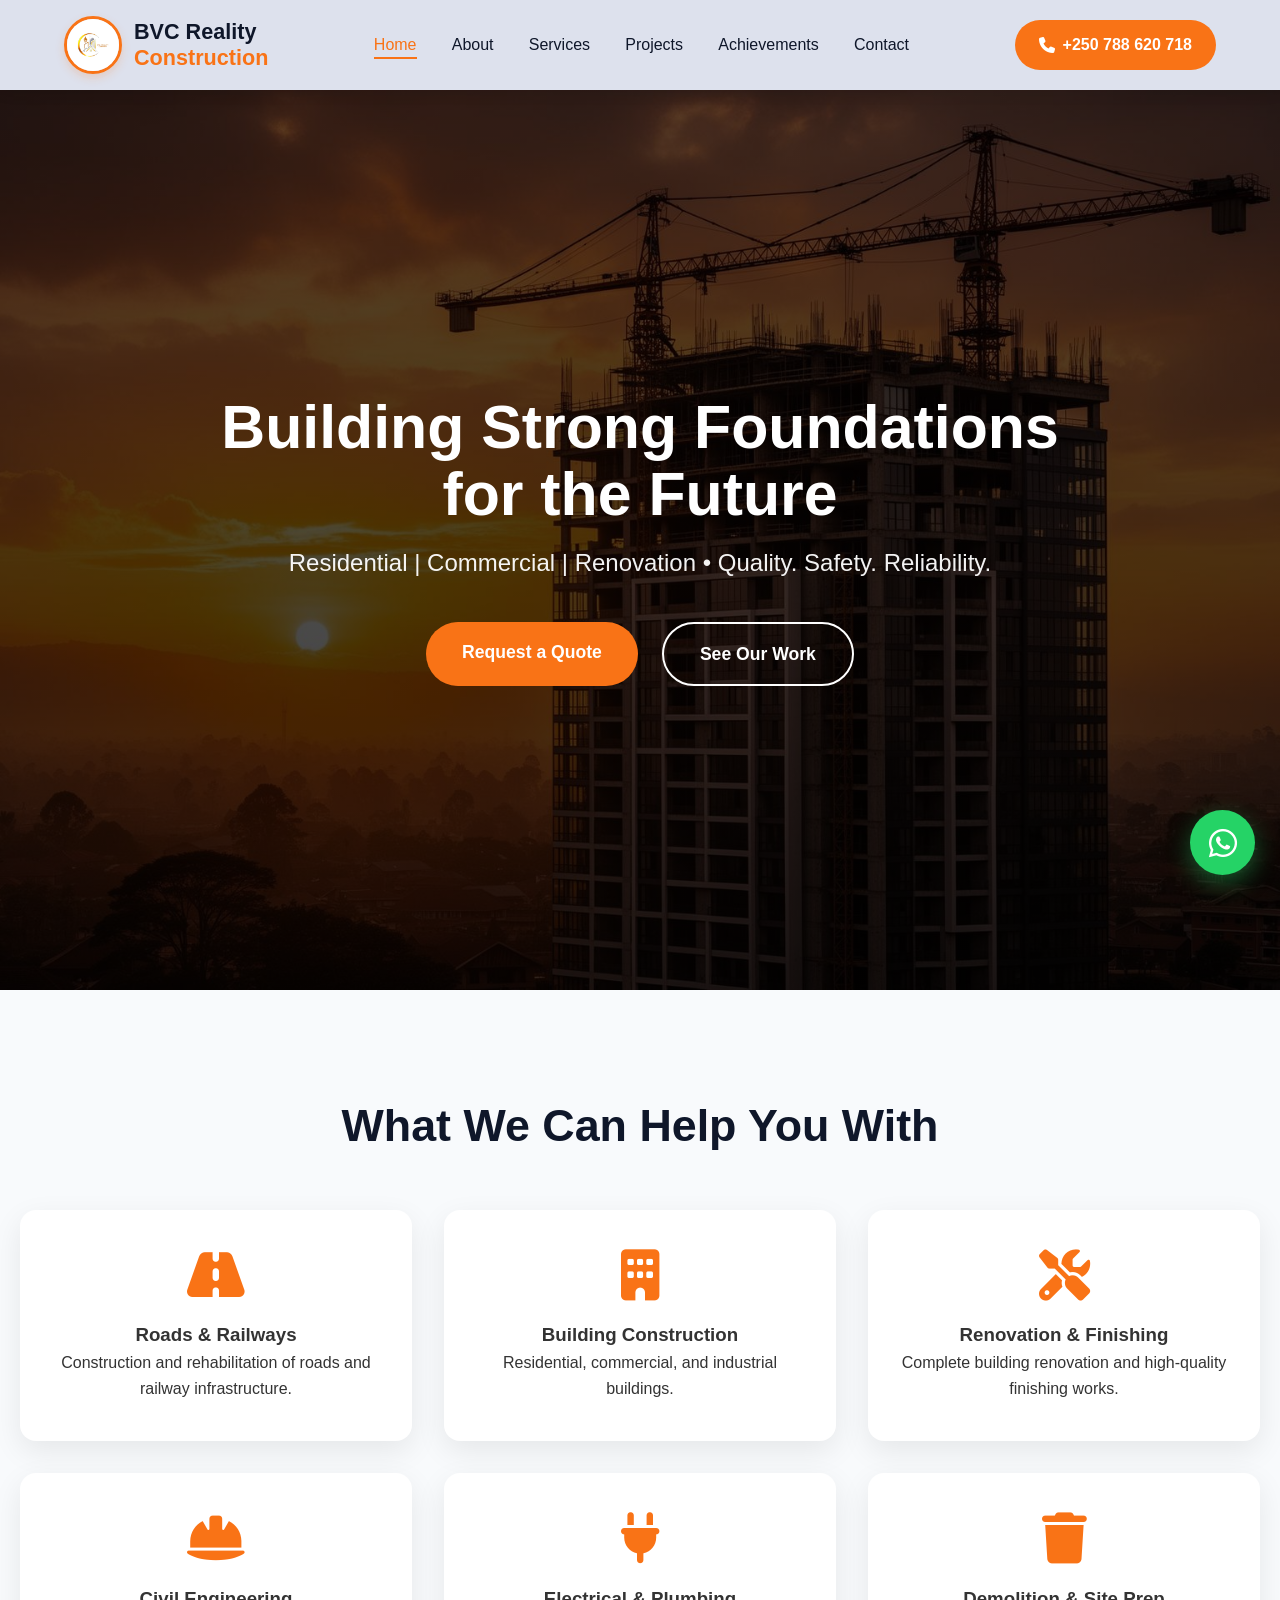
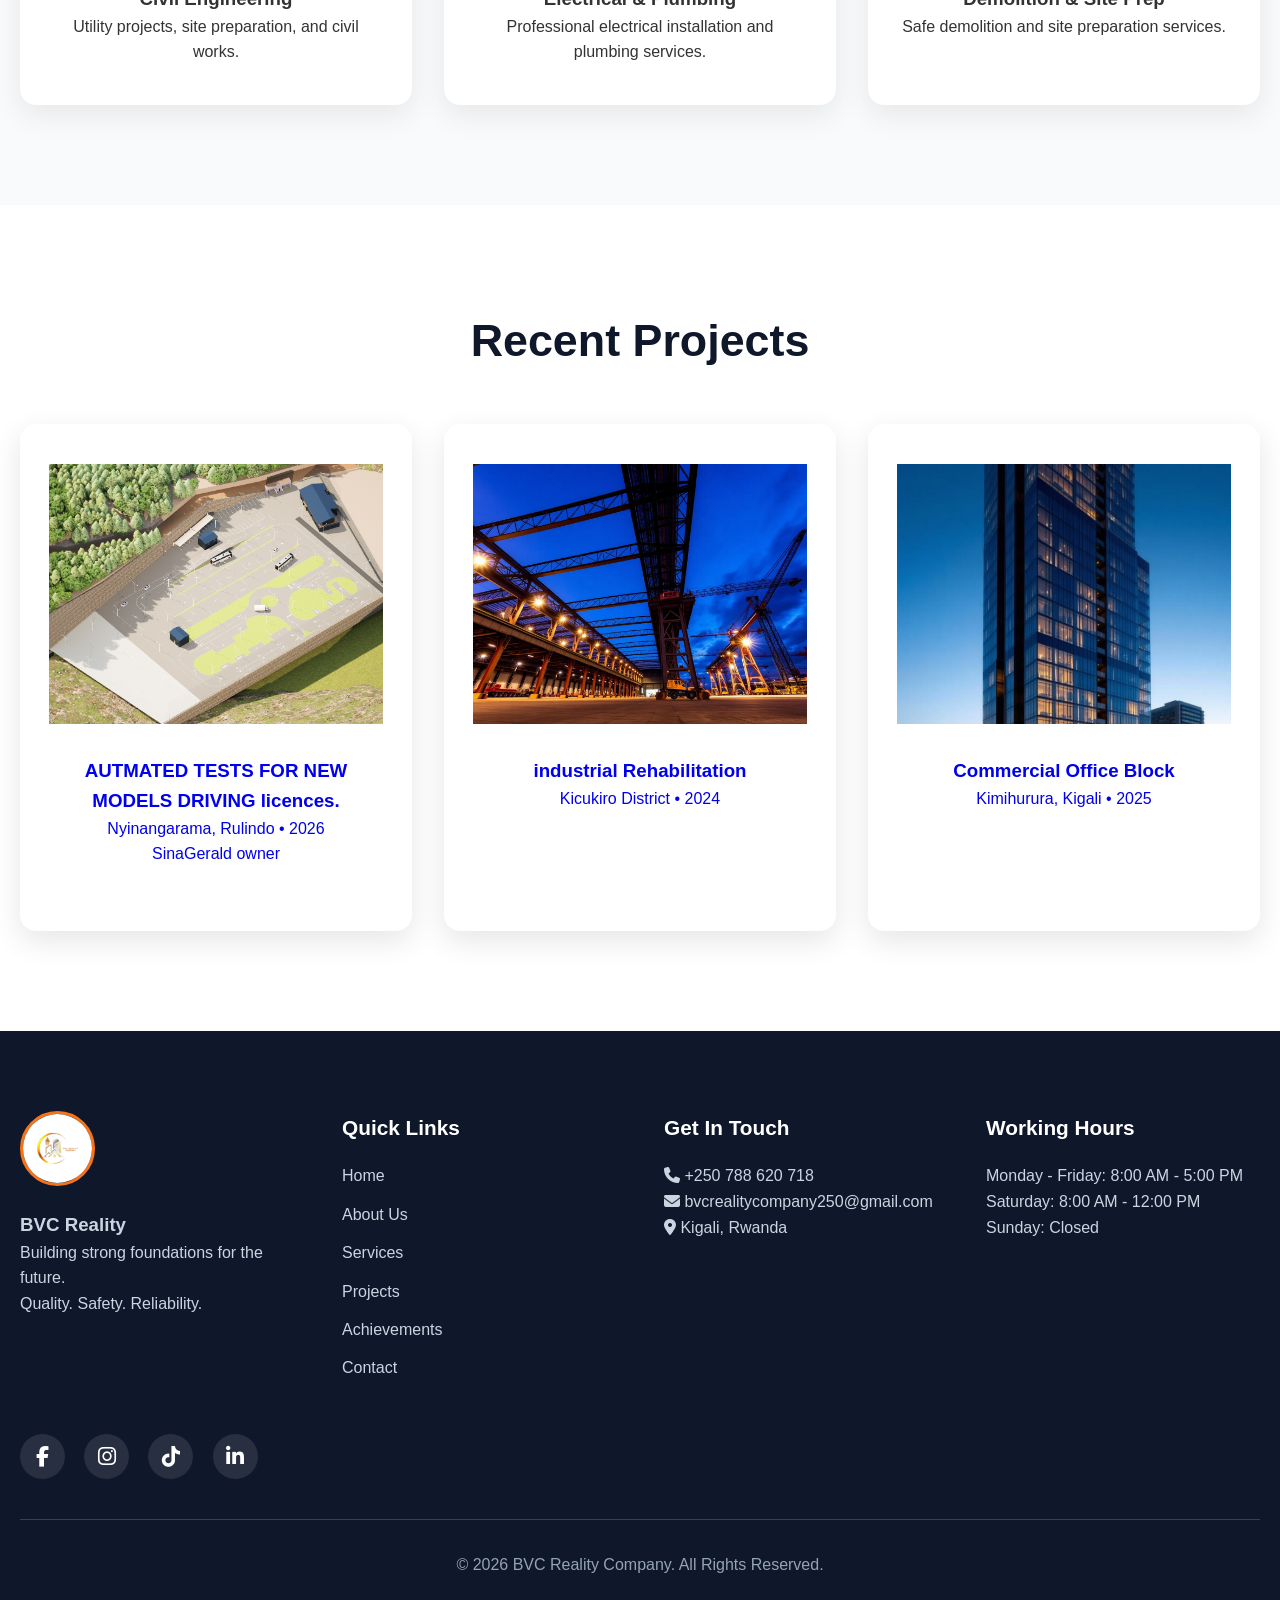
==== commit 50480a7d: "w Co-authored-by: Copilot <copilot@github.com>" ====
--- a/index.html
+++ b/index.html
@@ -183,7 +183,7 @@
         <a href="https://www.facebook.com/bvcrealitycompany250"><i class="fab fa-facebook-f"></i></a>
         <a href="https://www.instagram.com/bvcrealitycompany250/"><i class="fab fa-instagram"></i></a>
         <a href="https://www.tiktok.com/@user8606277855050?is_from_webapp=1&sender_device=pc"><i class="fab fa-tiktok"></i></a>
-        <a href="https://www.linkedin.com/company/bvcrealitycompany250"><i class="fab fa-linkedin-in"></i></a>
+        <a href="https://www.linkedin.com/in/bvc-reality-company-76a76b406"><i class="fab fa-linkedin-in"></i></a>
       </div>
 
       <div class="footer-bottom">
--- a/style.css
+++ b/style.css
@@ -8,9 +8,12 @@
   --primary: #f97316;
   --dark: #0f172a;
   --light: #f8fafc;
+  --nav-height: 85px;
 }
 
 body {
+  /* account for fixed navbar when jumping to anchors */
+  scroll-padding-top: var(--nav-height);
   font-family: 'Segoe UI', Tahoma, Geneva, Verdana, sans-serif;
   line-height: 1.6;
   color: #333;
@@ -179,7 +182,7 @@
   text-align: center;
   color: white;
   position: relative;
-  margin-top: 85px;
+  margin-top: var(--nav-height);
 }
 
 .hero-content {
@@ -244,6 +247,8 @@
 /* ====================== SECTIONS ====================== */
 section {
   padding: 100px 0;
+  /* ensure anchor targets clear the fixed header */
+  scroll-margin-top: calc(var(--nav-height) + 12px);
 }
 
 .container {
@@ -423,10 +428,10 @@
 @media (max-width: 768px) {
   .nav-links {
     position: fixed;
-    top: 85px;
+    top: var(--nav-height);
     left: -100%;
     width: 100%;
-    height: calc(100vh - 85px);
+    height: calc(100vh - var(--nav-height));
     background: white;
     flex-direction: column;
     align-items: center;
@@ -465,7 +470,7 @@
   justify-content: center;
   text-align: center;
   color: white;
-  margin-top: 85px;
+  margin-top: var(--nav-height);
 }
 
 .projects-hero h1 {
@@ -1023,7 +1028,7 @@
   justify-content: center;
   text-align: center;
   color: white;
-  margin-top: 85px;
+  margin-top: var(--nav-height);
 }
 
 .about-hero h1 { font-size: 3.2rem; }
@@ -1129,7 +1134,7 @@
   justify-content: center;
   text-align: center;
   color: white;
-  margin-top: 85px;
+  margin-top: var(--nav-height);
 }
 
 .services-hero h1 { font-size: 3.8rem; margin-bottom: 1rem; }
@@ -1325,7 +1330,13 @@
 @media (max-width: 768px) {
   .achievements-grid { grid-template-columns: 1fr; }
   .contact-grid { grid-template-columns: 1fr; }
-  .hero { height: 60vh; margin-top: 85px; }
+  .hero { min-height: calc(100vh - var(--nav-height)); margin-top: var(--nav-height); }
+  /* Make hero content start below header and fit on small screens */
+  .hero { min-height: calc(100vh - var(--nav-height)); margin-top: var(--nav-height); align-items: flex-start; padding-top: calc(var(--nav-height) + 14px); }
+  .hero h1 { font-size: 2.2rem; }
+  .slogan { font-size: 1rem; }
+  .hero-buttons { gap: 1rem; }
+  .btn { padding: 12px 20px; font-size: 0.95rem; }
   .achievement-card img { height: 180px; }
   .project-card img { height: 200px; }
 }
